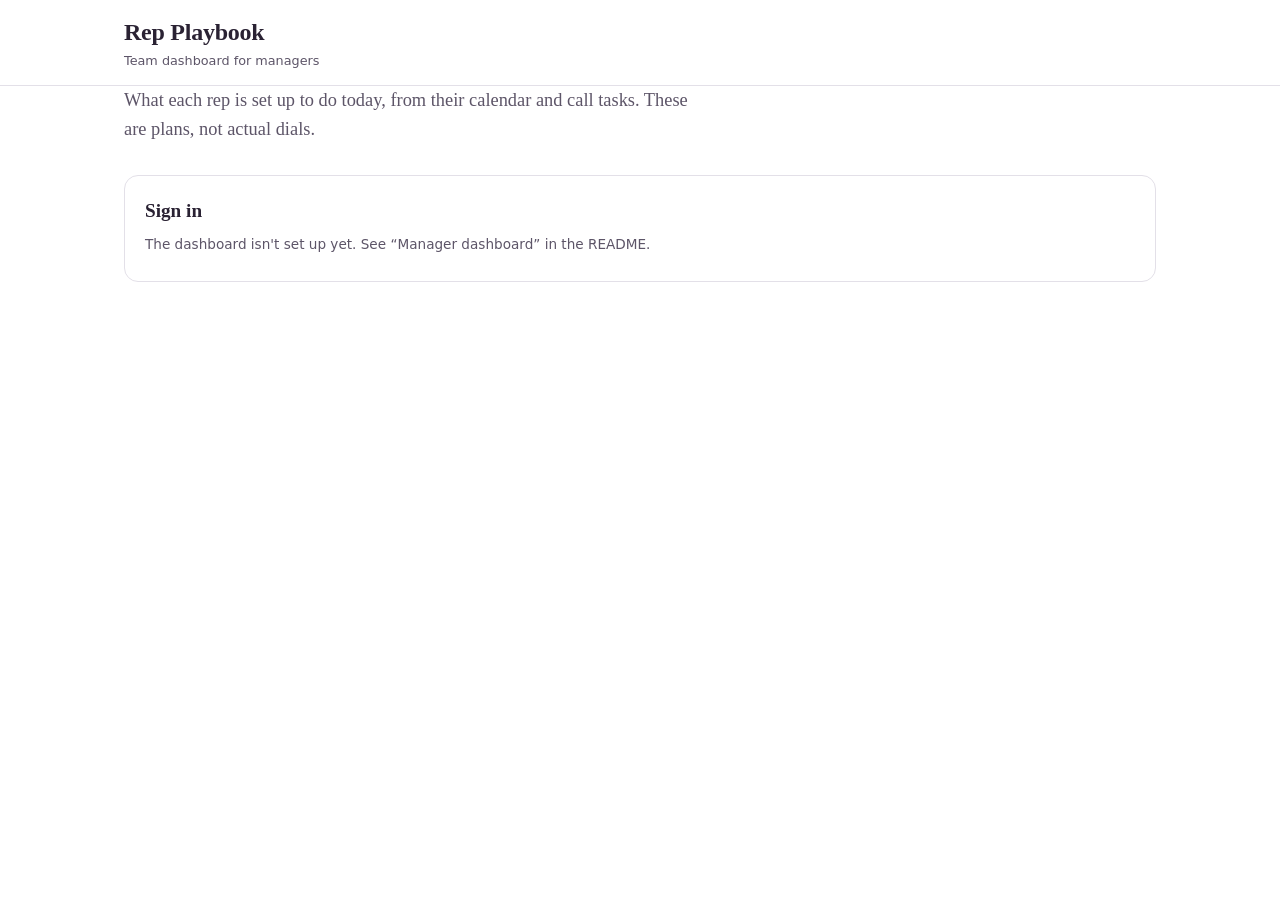
==== dashboard.html @ 90aad3d8 "Add files via upload" ====
<!doctype html>
<html lang="en">
<head>
<meta charset="utf-8">
<meta name="viewport" content="width=device-width, initial-scale=1">
<title>Rep Playbook: Team dashboard</title>
<link rel="stylesheet" href="styles.css">
</head>
<body>
<header class="site-head">
  <div class="wrap">
    <p class="brand">Rep Playbook <small>Team dashboard for managers</small></p>
  </div>
</header>
<main class="wrap">
  <p class="tab-intro">What each rep is set up to do today, from their calendar and call tasks. These are plans, not actual dials.</p>
  <div class="panel" id="d-auth"></div>
  <div id="d-main" hidden>
    <div class="day-toggle" id="d-dates" role="group" aria-label="Pick a date"></div>
    <div class="dash-summary" id="d-summary"></div>
    <section class="block">
      <h2 id="d-day-title">Today</h2>
      <div class="table-scroll"><table class="check-table" id="d-day"></table></div>
      <p class="hint" id="d-missing"></p>
    </section>
    <section class="block">
      <h2>Last 2 weeks</h2>
      <p class="lede">Averages over the days each rep used the page.</p>
      <div class="table-scroll"><table class="check-table" id="d-week"></table></div>
    </section>
  </div>
</main>
<script src="config.js"></script>
<script src="dashboard.js"></script>
</body>
</html>
---- styles.css ----
:root {
  --ink: #2a2233;
  --ink-soft: #5d5568;
  --paper: #ffffff;
  --surface: #f7f6fa;
  --line: #e3e0e8;
  --green: #1f6f5c;
  --green-bg: #dcefe8;
  --blue: #2f5da8;
  --blue-bg: #e1eaf8;
  --amber: #9a6512;
  --amber-bg: #fbefd9;
  --prime-bg: #f6d9a3;
  --lav-bg: #eeeaf4;
  --grey-bg: #ececef;
  --red: #b42318;
  --red-bg: #fde8e6;
  --warn-bg: #fff4d6;
  --radius-sm: 6px;
  --radius-lg: 14px;
  --serif: "Iowan Old Style", "Palatino Linotype", Palatino, "Book Antiqua", Georgia, serif;
  --sans: system-ui, -apple-system, "Segoe UI", Roboto, "Helvetica Neue", Arial, sans-serif;
}

* { box-sizing: border-box; }
html { scroll-behavior: smooth; }
@media (prefers-reduced-motion: reduce) { html { scroll-behavior: auto; } * { transition: none !important; animation: none !important; } }

body {
  margin: 0;
  font-family: var(--sans);
  font-size: 16px;
  line-height: 1.55;
  color: var(--ink);
  background: var(--paper);
}

a { color: var(--green); }
:focus-visible { outline: 3px solid var(--blue); outline-offset: 2px; }

.wrap { max-width: 1080px; margin: 0 auto; padding: 0 24px; }

/* ---------- Header ---------- */
.site-head { border-bottom: 1px solid var(--line); background: var(--paper); position: sticky; top: 0; z-index: 20; }
.site-head .wrap { display: flex; align-items: center; justify-content: space-between; gap: 16px; padding-top: 14px; padding-bottom: 14px; flex-wrap: wrap; }
.brand { font-family: var(--serif); font-size: 1.5rem; font-weight: 600; margin: 0; letter-spacing: -0.01em; }
.brand small { display: block; font-family: var(--sans); font-size: 0.8rem; font-weight: 400; color: var(--ink-soft); letter-spacing: 0; }
.tabs[hidden] { display: none; }
.tabs { display: flex; gap: 4px; background: var(--surface); border: 1px solid var(--line); border-radius: 999px; padding: 4px; }
.tabs a { text-decoration: none; color: var(--ink); padding: 8px 18px; border-radius: 999px; font-weight: 600; font-size: 0.95rem; }
.tabs a[aria-current="page"] { background: var(--ink); color: #fff; }

main { padding: 32px 0 80px; }
.tab-panel[hidden] { display: none; }
.tab-intro { font-family: var(--serif); font-size: 1.15rem; color: var(--ink-soft); max-width: 62ch; margin: 0 0 32px; }

section.block { margin: 0 0 56px; }
h2 { font-family: var(--serif); font-size: 1.75rem; line-height: 1.2; margin: 0 0 8px; font-weight: 600; letter-spacing: -0.01em; }
h3 { font-size: 1.05rem; margin: 24px 0 8px; }
.lede { color: var(--ink-soft); max-width: 70ch; margin: 0 0 20px; }
p { max-width: 75ch; }

/* ---------- Automatic box ---------- */
.auto-box { border: 2px solid var(--green); border-radius: var(--radius-lg); padding: 20px 24px; background: var(--green-bg); margin-bottom: 28px; }
.auto-box h2 { font-size: 1.35rem; }
.auto-box ol { margin: 8px 0 12px; padding-left: 1.3em; }
.auto-box li { margin: 6px 0; }
.auto-box p { margin: 0; font-weight: 600; }

/* ---------- Flowchart ---------- */
.flow { display: flex; flex-direction: column; align-items: stretch; gap: 0; }
.flow-step { position: relative; }
.flow-arrow { width: 2px; height: 22px; background: var(--ink-soft); margin: 0 auto; position: relative; }
.flow-arrow::after { content: ""; position: absolute; bottom: -1px; left: -5px; border: 6px solid transparent; border-top-color: var(--ink-soft); border-bottom: 0; }
.flow-node { width: 100%; text-align: left; font: inherit; color: inherit; background: var(--paper); border: 1px solid var(--line); border-radius: var(--radius-sm); padding: 12px 16px; cursor: pointer; display: flex; gap: 12px; align-items: flex-start; }
.flow-node:hover { border-color: var(--ink-soft); }
.flow-node .tag { flex: none; font-size: 0.75rem; font-weight: 700; padding: 2px 8px; border-radius: 999px; margin-top: 2px; }
.flow-node .title { font-weight: 600; }
.flow-node .chev { margin-left: auto; color: var(--ink-soft); flex: none; }
.flow-detail { border: 1px solid var(--line); border-top: 0; border-radius: 0 0 var(--radius-sm) var(--radius-sm); padding: 12px 16px 14px; background: var(--surface); }
.flow-detail p { margin: 6px 0; }
.flow-node[aria-expanded="true"] { border-radius: var(--radius-sm) var(--radius-sm) 0 0; }
.flow-outcomes { display: grid; grid-template-columns: repeat(auto-fill, minmax(300px, 1fr)); gap: 10px; }
.flow-outcomes .flow-step { min-width: 0; }
.flow-highlight .flow-node { border: 2px solid var(--blue); box-shadow: 0 0 0 4px var(--blue-bg); }
.auto-flag { display: inline-block; font-size: 0.75rem; font-weight: 700; color: var(--green); border: 1px solid var(--green); border-radius: 999px; padding: 0 8px; margin-left: 6px; vertical-align: 1px; }

.sys-Salesforce { background: #e2ecfb; color: #1d4c94; }
.sys-Salesloft { background: #e5f3ec; color: #1f6f5c; }
.sys-Nooks { background: #f3e6f7; color: #6b2e86; }
.sys-You { background: #fbefd9; color: #8a5a0f; }

.compare { display: grid; grid-template-columns: 1fr 1fr; gap: 16px; margin-top: 24px; }
.compare > div { border: 1px solid var(--line); border-radius: var(--radius-lg); padding: 18px 20px; }
.compare h3 { margin-top: 0; font-family: var(--serif); font-size: 1.2rem; }
.compare .dnq { border-color: var(--red); }

/* ---------- Tables ---------- */
.table-scroll { overflow-x: auto; border: 1px solid var(--line); border-radius: var(--radius-sm); }
table { border-collapse: collapse; width: 100%; font-size: 0.93rem; }
th, td { text-align: left; padding: 10px 12px; border-bottom: 1px solid var(--line); vertical-align: top; }
th { background: var(--surface); font-weight: 600; }
tr:last-child td { border-bottom: 0; }
.pill { display: inline-block; font-size: 0.75rem; font-weight: 700; border-radius: 999px; padding: 1px 8px; white-space: nowrap; }
.pill-Connect { background: var(--green-bg); color: var(--green); }
.pill-NoAnswer { background: var(--grey-bg); color: var(--ink-soft); }
.pill-Meeting { background: var(--prime-bg); color: #6d4708; }
.pill-Excluded { background: var(--lav-bg); color: var(--ink-soft); }
.sent-name { font-weight: 600; }
.note { border-left: 4px solid var(--amber); background: var(--amber-bg); padding: 10px 14px; border-radius: 0 var(--radius-sm) var(--radius-sm) 0; margin: 14px 0; max-width: 75ch; }
details.collapsible { margin-top: 14px; }
details.collapsible summary { cursor: pointer; font-weight: 600; padding: 6px 0; }

/* ---------- Callback timeline ---------- */
.timeline { display: grid; grid-template-columns: repeat(5, 1fr); gap: 10px; margin: 18px 0; }
.timeline > div { border-top: 4px solid var(--green); padding-top: 8px; }
.timeline strong { display: block; font-family: var(--serif); font-size: 1.3rem; }
.timeline span { font-size: 0.9rem; color: var(--ink-soft); }
ul.rules li { margin: 6px 0; }

/* ---------- Stats ---------- */
.stats { display: grid; grid-template-columns: repeat(auto-fit, minmax(220px, 1fr)); gap: 18px; margin: 18px 0; }
.stat { border-top: 1px solid var(--ink); padding-top: 10px; }
.stat .big { font-family: var(--serif); font-size: 2.6rem; line-height: 1; font-weight: 600; }
.stat p { margin: 8px 0 0; color: var(--ink-soft); }


/* ---------- Wizard ---------- */
.wizard { border: 2px solid var(--ink); border-radius: var(--radius-lg); padding: 24px; background: var(--paper); }
.wiz-trail { display: flex; flex-wrap: wrap; gap: 6px; margin: 0 0 16px; padding: 0; list-style: none; font-size: 0.85rem; }
.wiz-trail li { background: var(--surface); border: 1px solid var(--line); border-radius: 999px; padding: 2px 10px; color: var(--ink-soft); }
.wiz-q { font-family: var(--serif); font-size: 1.45rem; margin: 0 0 16px; line-height: 1.25; }
.wiz-help { margin: -8px 0 16px; color: var(--ink-soft); }
.wiz-options { display: grid; grid-template-columns: repeat(auto-fill, minmax(240px, 1fr)); gap: 10px; }
.wiz-options button { font: inherit; text-align: left; padding: 14px 16px; border: 1px solid var(--line); border-radius: var(--radius-sm); background: var(--surface); color: var(--ink); cursor: pointer; font-weight: 600; min-height: 56px; }
.wiz-options button:hover { border-color: var(--ink); background: var(--paper); }
.wiz-nav { display: flex; gap: 10px; margin-top: 18px; flex-wrap: wrap; }
.btn { font: inherit; font-weight: 600; padding: 9px 16px; border-radius: var(--radius-sm); border: 1px solid var(--ink); background: var(--paper); color: var(--ink); cursor: pointer; }
.btn-primary { background: var(--ink); color: #fff; }
.btn:disabled { opacity: 0.4; cursor: not-allowed; }
.result-title { font-family: var(--serif); font-size: 1.45rem; margin: 0 0 14px; }
.log-it { background: var(--surface); border: 1px solid var(--line); border-radius: var(--radius-sm); padding: 12px 16px; margin-bottom: 14px; }
.log-it .label { font-size: 0.85rem; color: var(--ink-soft); display: block; }
.log-it .value { font-weight: 700; font-size: 1.1rem; }
.auto-line { background: var(--green-bg); border-radius: var(--radius-sm); padding: 10px 14px; margin-bottom: 14px; }
ol.checklist { padding-left: 1.4em; margin: 0; }
ol.checklist li { margin: 10px 0; }
ol.checklist .tag { font-size: 0.75rem; font-weight: 700; padding: 1px 8px; border-radius: 999px; margin-right: 6px; }
.plan-table { margin-top: 14px; }
.plan-table td.now { font-weight: 700; }

/* ---------- My day ---------- */
.day-toggle { display: flex; gap: 6px; flex-wrap: wrap; margin-bottom: 24px; }
.day-toggle button { font: inherit; font-weight: 600; padding: 8px 16px; border: 1px solid var(--line); border-radius: 999px; background: var(--paper); cursor: pointer; color: var(--ink); position: relative; }
.day-toggle button[aria-pressed="true"] { background: var(--ink); color: #fff; border-color: var(--ink); }
.day-toggle .badge { display: inline-block; margin-left: 6px; font-size: 0.75rem; background: var(--amber-bg); color: var(--amber); border-radius: 999px; padding: 0 7px; }
.day-toggle button[aria-pressed="true"] .badge { background: #fff; }

.day-grid { display: grid; grid-template-columns: minmax(300px, 380px) 1fr; gap: 32px; align-items: start; }
.panel { border: 1px solid var(--line); border-radius: var(--radius-lg); padding: 20px; margin-bottom: 20px; }
.panel h3 { margin-top: 0; font-family: var(--serif); font-size: 1.2rem; }
label { font-weight: 600; display: block; margin: 12px 0 4px; font-size: 0.93rem; }
.hint { font-size: 0.85rem; color: var(--ink-soft); margin: 2px 0 6px; }
input[type="number"], input[type="time"], input[type="text"], select, .row { display: grid; grid-template-columns: 1fr 1fr; gap: 10px; }
.items { list-style: none; padding: 0; margin: 12px 0 0; }
.items li { display: grid; grid-template-columns: 1fr auto auto; gap: 8px; align-items: center; padding: 8px 0; border-bottom: 1px solid var(--line); font-size: 0.93rem; }
.items li.ignored > span:first-child { color: var(--ink-soft); }
.items li.ignored strong { text-decoration: line-through; }
.items select { width: auto; padding: 4px 6px; font-size: 0.85rem; }
.icon-btn { font: inherit; background: none; border: 1px solid var(--line); border-radius: var(--radius-sm); cursor: pointer; padding: 2px 9px; color: var(--ink-soft); }
.errors { list-style: none; padding: 0; margin: 8px 0 0; }
.errors li { background: var(--red-bg); color: var(--red); border-radius: var(--radius-sm); padding: 8px 10px; margin: 6px 0; font-size: 0.9rem; }

.tasks { border: 2px solid var(--ink); }
.task-inputs { display: grid; grid-template-columns: repeat(3, minmax(0, 1fr)); gap: 12px; }
.task-inputs .auto { font-family: var(--serif); font-size: 1.6rem; font-weight: 600; margin-top: 2px; }
.check-table td.num, .check-table th.num { text-align: right; }
.check-table .bad { color: var(--red); font-weight: 600; }
.check-table .ok { color: var(--green); font-weight: 600; }
.verdict { border-radius: var(--radius-sm); padding: 12px 16px; margin: 14px 0 6px; font-weight: 600; }
.verdict.short { background: var(--red-bg); color: var(--red); }
.verdict.idle { background: var(--warn-bg); }
.verdict.good { background: var(--green-bg); color: var(--green); }
.goal-gaps { margin: 8px 0 0; padding-left: 1.2em; font-weight: 400; }
.goal-gaps li { margin: 3px 0; }
.util { margin: 10px 0 0; }
.task-summary .big.bad-num { color: var(--red); }
.task-summary { display: flex; flex-wrap: wrap; gap: 24px; align-items: baseline; margin-top: 14px; }
.task-summary .big { font-family: var(--serif); font-size: 2.4rem; font-weight: 600; line-height: 1; }
.add-list { margin: 6px 0 0; padding-left: 1.2em; }
.add-list li { margin: 4px 0; }
.add-list .cal-add { float: none; margin-left: 6px; }
@media (max-width: 700px) { .task-inputs { grid-template-columns: 1fr; } }
.changes { background: var(--surface); border-radius: var(--radius-sm); padding: 14px 18px; margin-bottom: 18px; }
.changes h3 { margin: 0 0 6px; font-size: 1rem; }
.changes ul { margin: 0; padding-left: 1.2em; }
.changes li { margin: 4px 0; }
.changes li.tip { font-weight: 600; }
.changes li.tip::marker { color: var(--blue); }

.cal-status { margin: 0 0 10px; }
.cal-status.err { color: var(--red); }
.cal-actions { display: flex; gap: 8px; flex-wrap: wrap; }
.src-tag { font-size: 0.72rem; font-weight: 700; background: var(--blue-bg); color: var(--blue); border-radius: 999px; padding: 0 7px; margin-left: 6px; }
.demo-tag { background: var(--prime-bg); color: #6d4708; }
.allday { font-size: 0.9rem; background: var(--warn-bg); border-radius: var(--radius-sm); padding: 8px 12px; margin-bottom: 12px; }

/* Calendar: the reservation book */
.legend { display: flex; flex-wrap: wrap; gap: 6px 14px; font-size: 0.82rem; margin: 0 0 12px; }
.legend span { display: inline-flex; align-items: center; gap: 6px; }
.legend i { width: 14px; height: 14px; border-radius: 3px; display: inline-block; border: 1px solid rgba(0,0,0,0.12); }
.calendar { position: relative; max-width: 760px; border: 1px solid var(--line); border-radius: var(--radius-lg); background:
  repeating-linear-gradient(to bottom, transparent 0, transparent calc(var(--slot) - 1px), var(--line) calc(var(--slot) - 1px), var(--line) var(--slot));
  --slot: 30px; margin-left: 64px; }
.cal-hours { position: absolute; left: -64px; top: 0; width: 56px; }
.cal-hours div { position: absolute; right: 0; font-size: 0.78rem; color: var(--ink-soft); transform: translateY(-50%); white-space: nowrap; }
.cal-block { position: absolute; left: 6px; right: 6px; border-radius: var(--radius-sm); padding: 4px 10px; overflow: hidden; border-left: 5px solid; font-size: 0.86rem; line-height: 1.3; }
.cal-block.clickable { cursor: pointer; }
.cal-block.clickable:hover, .cal-block.clickable:focus-visible { box-shadow: 0 0 0 2px var(--ink); }
.calendar .cal-block, .calendar .cal-ignored { right: 64px; }
.calendar.has-lane .cal-block, .calendar.has-lane .cal-ignored { right: 252px; }
.rga-tag { position: absolute; right: 4px; width: 54px; border-radius: var(--radius-sm); font-size: 0.68rem; font-weight: 700; display: flex; align-items: center; justify-content: center; text-align: center; line-height: 1.1; overflow: hidden; }
.rga-tag.is-rga, .rga-swatch.is-rga { background: var(--green); color: #fff; }
.rga-tag.non-rga, .rga-swatch.non-rga { background: var(--grey-bg); color: var(--ink-soft); }
.rga-bar p { margin: 0 0 6px; }
.rga-meter { height: 10px; background: var(--grey-bg); border-radius: 999px; overflow: hidden; margin-bottom: 14px; max-width: 760px; }
.rga-fill { height: 100%; background: var(--green); }
.cal-info { width: min(420px, calc(100% - 48px)); }
.info-h { margin: 8px 6px 2px; font-weight: 700; font-size: 0.82rem; text-transform: uppercase; letter-spacing: 0.04em; color: var(--ink-soft); }
.info-list { margin: 0 0 4px; padding-left: 1.6em; font-size: 0.9rem; }
.info-list li { margin: 3px 0; }
.info-foot { display: flex; gap: 10px; align-items: center; justify-content: flex-end; margin-top: 8px; }
.info-foot .cal-add { float: none; }
.cb-pill { position: absolute; right: 64px; width: 182px; height: 22px; z-index: 3; font: inherit; font-size: 0.75rem; text-align: left; background: var(--green-bg); color: var(--ink); border: 1px solid var(--green); border-radius: 999px; padding: 0 8px; cursor: pointer; white-space: nowrap; overflow: hidden; text-overflow: ellipsis; }
.cb-pill:hover, .cb-pill:focus-visible { box-shadow: 0 0 0 2px var(--ink); }
.legend .t-cbpill { background: var(--green-bg); border: 1px solid var(--green); border-radius: 999px; }
@media (max-width: 700px) { .calendar .cal-block, .calendar .cal-ignored { right: 50px; } .rga-tag { width: 42px; font-size: 0.6rem; } .calendar.has-lane .cal-block, .calendar.has-lane .cal-ignored { right: 162px; } .cb-pill { right: 50px; width: 106px; } }
.cal-ignored { position: absolute; left: 6px; right: 6px; border: 2px dashed #8a8794; border-radius: var(--radius-sm); pointer-events: none; z-index: 2; }
.ign-undo { pointer-events: auto; position: absolute; right: 6px; bottom: 3px; font: inherit; font-size: 0.75rem; background: var(--paper); border: 1px solid #8a8794; border-radius: 999px; padding: 0 8px; color: var(--ink-soft); cursor: pointer; max-width: 70%; white-space: nowrap; overflow: hidden; text-overflow: ellipsis; }
.cal-menu { position: absolute; left: 24px; z-index: 5; background: var(--paper); border: 1px solid var(--ink); border-radius: var(--radius-sm); box-shadow: 0 6px 20px rgba(42,34,51,.18); padding: 8px; width: min(320px, calc(100% - 48px)); }
.cal-menu-title { margin: 2px 6px 6px; font-weight: 700; font-size: 0.9rem; }
.cal-menu button { display: block; width: 100%; text-align: left; font: inherit; background: none; border: 0; border-radius: var(--radius-sm); padding: 7px 10px; cursor: pointer; color: var(--ink); }
.cal-menu button span { display: block; font-size: 0.82rem; color: var(--ink-soft); }
.cal-menu button:hover, .cal-menu button:focus-visible { background: var(--surface); }
.cal-menu button.on { background: var(--blue-bg); }
.cal-block .b-title { font-weight: 700; }
.cal-block .b-time { color: var(--ink-soft); font-weight: 400; margin-left: 4px; }
.cal-block .b-who { margin-top: 1px; }
.cal-block .b-why { color: var(--ink-soft); margin-top: 2px; }
.cal-add { float: right; font-size: 0.78rem; font-weight: 600; margin-left: 8px; color: var(--blue); text-decoration: none; white-space: nowrap; }
.cal-add:hover { text-decoration: underline; }
.cal-add.on { color: var(--green); }
.changes .cal-add { float: none; font-size: 0.85rem; }
.t-prep { background: var(--lav-bg); border-color: #8c7fa3; }
.t-practice { background: #f3e6f7; border-color: #6b2e86; }
.t-leads { background: #e6eef0; border-color: #5f7a85; }
.t-callbacks { background: var(--green-bg); border-color: var(--green); }
.t-sweep { background: #c6e5da; border-color: var(--green); }
.t-mobile { background: var(--blue-bg); border-color: var(--blue); }
.t-restaurant { background: var(--amber-bg); border-color: #c98314; }
.t-prime { background: var(--prime-bg); border-color: #b06f05; }
.t-break { background: var(--grey-bg); border-color: #a3a3ad; }
.t-lunch { background: var(--grey-bg); border-color: #a3a3ad; }
.t-wrap { background: var(--lav-bg); border-color: #8c7fa3; }
.t-fixed { background: repeating-linear-gradient(135deg, #e7e7ea 0, #e7e7ea 6px, #dedee2 6px, #dedee2 12px); border-color: #6b6b75; }
.t-fixed .b-title svg { vertical-align: -2px; margin-right: 4px; }

.results { border: 2px solid var(--ink); border-radius: var(--radius-lg); padding: 20px; margin-top: 24px; }
.results .big { font-family: var(--serif); font-size: 3.2rem; line-height: 1; font-weight: 600; }
.results .sentence { margin: 6px 0 14px; color: var(--ink-soft); }
.warn { background: var(--warn-bg); border: 1px solid #e8c25a; border-radius: var(--radius-sm); padding: 10px 14px; margin: 12px 0; }
.nudge { margin-top: 14px; font-weight: 600; color: var(--green); }


.footer-note { color: var(--ink-soft); font-size: 0.85rem; border-top: 1px solid var(--line); padding-top: 16px; margin-top: 40px; }

@media (max-width: 860px) {
  .day-grid { grid-template-columns: 1fr; }
}
@media (max-width: 700px) {
  .wrap { padding: 0 16px; }
  .compare { grid-template-columns: 1fr; }
  .timeline { grid-template-columns: repeat(2, 1fr); }
  .site-head .wrap { flex-direction: column; align-items: flex-start; }
  h2 { font-size: 1.45rem; }
  .calendar { margin-left: 52px; }
  .cal-hours { left: -52px; width: 46px; }
  .cal-block .b-why { display: none; }
}
@media print {
  .site-head, .day-toggle, .day-grid > div:first-child { display: none; }
}
.dash-summary { display: grid; grid-template-columns: repeat(auto-fit, minmax(200px, 1fr)); gap: 18px; margin: 0 0 28px; }
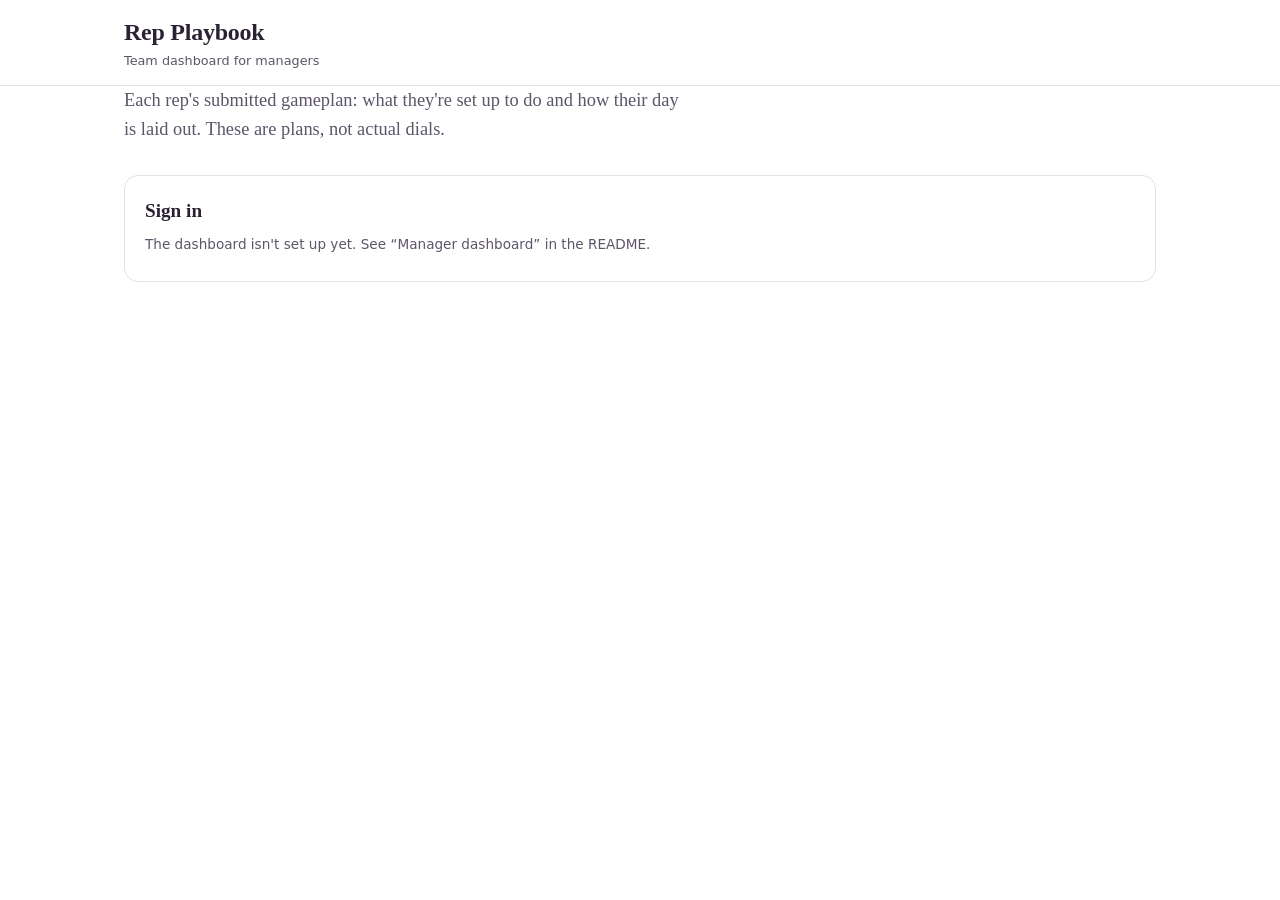
==== commit 037a7f48: "Add files via upload" ====
--- a/dashboard.html
+++ b/dashboard.html
@@ -13,7 +13,7 @@
   </div>
 </header>
 <main class="wrap">
-  <p class="tab-intro">What each rep is set up to do today, from their calendar and call tasks. These are plans, not actual dials.</p>
+  <p class="tab-intro">Each rep's submitted gameplan: what they're set up to do and how their day is laid out. These are plans, not actual dials.</p>
   <div class="panel" id="d-auth"></div>
   <div id="d-main" hidden>
     <div class="day-toggle" id="d-dates" role="group" aria-label="Pick a date"></div>
@@ -24,8 +24,13 @@
       <p class="hint" id="d-missing"></p>
     </section>
     <section class="block">
+      <h2>Gameplans</h2>
+      <p class="lede">Each rep's day as they submitted it, 9:00 AM to 6:00 PM ET. &#10003; = already on their Google Calendar. Green dots = callbacks. Hover a block for its time.</p>
+      <div class="gp-scroll"><div class="gp" id="d-plans"></div></div>
+    </section>
+    <section class="block">
       <h2>Last 2 weeks</h2>
-      <p class="lede">Averages over the days each rep used the page.</p>
+      <p class="lede">Averages over the days each rep submitted a gameplan.</p>
       <div class="table-scroll"><table class="check-table" id="d-week"></table></div>
     </section>
   </div>
--- a/styles.css
+++ b/styles.css
@@ -249,6 +249,8 @@
 .cal-block .b-why { color: var(--ink-soft); margin-top: 2px; }
 .cal-add { float: right; font-size: 0.78rem; font-weight: 600; margin-left: 8px; color: var(--blue); text-decoration: none; white-space: nowrap; }
 .cal-add:hover { text-decoration: underline; }
+button.cal-add { background: none; border: 0; padding: 0; font-family: inherit; cursor: pointer; }
+button.cal-add:disabled { color: var(--ink-soft); cursor: default; text-decoration: none; }
 .cal-add.on { color: var(--green); }
 .changes .cal-add { float: none; font-size: 0.85rem; }
 .t-prep { background: var(--lav-bg); border-color: #8c7fa3; }
@@ -291,3 +293,131 @@
   .site-head, .day-toggle, .day-grid > div:first-child { display: none; }
 }
 .dash-summary { display: grid; grid-template-columns: repeat(auto-fit, minmax(200px, 1fr)); gap: 18px; margin: 0 0 28px; }
+
+/* ===================== My day (redesign) ===================== */
+.connect-card { max-width: 560px; margin: 8vh auto 0; text-align: center; padding: 40px 32px; border: 1px solid var(--line); border-radius: var(--radius-lg); }
+.connect-card h1 { font-family: var(--serif); font-weight: 600; font-size: 2.1rem; margin: 0 0 12px; letter-spacing: -0.01em; }
+.connect-card p { color: var(--ink-soft); margin: 0 auto 24px; max-width: 46ch; }
+.connect-card .cal-status { margin-bottom: 14px; }
+.btn-big { font-size: 1.05rem; padding: 12px 22px; }
+.link-btn { font: inherit; background: none; border: 0; padding: 0; color: var(--blue); cursor: pointer; text-decoration: underline; text-underline-offset: 2px; }
+.link-btn:hover { color: var(--ink); }
+
+.planner-bar { display: flex; justify-content: space-between; align-items: center; gap: 16px; flex-wrap: wrap; margin-bottom: 20px; }
+.day-switch { display: inline-flex; background: var(--surface); border: 1px solid var(--line); border-radius: 12px; padding: 4px; gap: 4px; }
+.day-switch button { font: inherit; border: 0; background: none; border-radius: 9px; padding: 8px 18px; cursor: pointer; color: var(--ink); text-align: left; line-height: 1.2; }
+.day-switch button strong { display: block; font-size: 0.98rem; }
+.day-switch button span { font-size: 0.8rem; color: var(--ink-soft); }
+.day-switch button[aria-pressed="true"] { background: var(--paper); box-shadow: 0 1px 3px rgba(42,34,51,.15); }
+.cal-mini { display: flex; gap: 14px; align-items: center; font-size: 0.88rem; }
+
+.card { border: 1px solid var(--line); border-radius: var(--radius-lg); padding: 24px 28px; margin-bottom: 24px; background: var(--paper); }
+.eyebrow { margin: 0; font-size: 0.78rem; font-weight: 700; letter-spacing: 0.06em; text-transform: uppercase; color: var(--ink-soft); }
+
+.goal-head { display: flex; justify-content: space-between; align-items: flex-start; gap: 16px; }
+.goal-big { font-family: var(--serif); font-size: 3rem; font-weight: 600; line-height: 1; margin: 6px 0 4px; letter-spacing: -0.02em; }
+.goal-sub { margin: 0; color: var(--ink-soft); font-size: 0.9rem; }
+.status-pill { font-size: 0.85rem; font-weight: 700; padding: 6px 12px; border-radius: 999px; white-space: nowrap; }
+.status-pill.good { background: var(--green-bg); color: var(--green); }
+.status-pill.bad { background: var(--red-bg); color: var(--red); }
+
+.goal-body { display: grid; grid-template-columns: minmax(0, 1fr) minmax(0, 1fr); gap: 28px; margin-top: 22px; align-items: start; }
+.goal-inputs { display: grid; grid-template-columns: repeat(3, minmax(0, 1fr)); gap: 12px; }
+.goal-inputs label, .label-like { display: block; font-weight: 600; font-size: 0.85rem; margin: 0 0 6px; }
+.goal-inputs input { font-size: 1.4rem; font-family: var(--serif); font-weight: 600; padding: 6px 10px; }
+.goal-inputs .auto { font-family: var(--serif); font-size: 1.4rem; font-weight: 600; padding: 7px 0 2px; }
+.goal-inputs .hint { font-size: 0.78rem; }
+.meters { display: grid; gap: 16px; }
+.meter-top { display: flex; justify-content: space-between; gap: 10px; font-size: 0.9rem; margin-bottom: 6px; }
+.meter-track { height: 10px; background: var(--grey-bg); border-radius: 999px; overflow: hidden; }
+.meter-fill { height: 100%; background: var(--red); border-radius: 999px; transition: width .3s; }
+.meter.done .meter-fill { background: var(--green); }
+
+.next { margin-top: 24px; padding-top: 20px; border-top: 1px solid var(--line); }
+.next-steps { margin: 8px 0 0; padding-left: 1.3em; }
+.next-steps > li { margin: 8px 0; }
+.next-steps .add-list { margin: 6px 0 0; padding-left: 1.1em; list-style: disc; }
+.next-steps .add-list li { margin: 3px 0; font-size: 0.92rem; color: var(--ink-soft); }
+.payoff { margin: 10px 0 0; color: var(--green); font-weight: 600; }
+.payoff:empty { display: none; }
+
+.goal-stats { display: grid; grid-template-columns: repeat(3, minmax(0, 1fr)); gap: 16px; margin-top: 22px; padding-top: 20px; border-top: 1px solid var(--line); }
+.stat-num { font-family: var(--serif); font-size: 1.9rem; font-weight: 600; line-height: 1.1; }
+.stat-label { font-size: 0.85rem; color: var(--ink-soft); }
+.details { margin-top: 18px; }
+.details summary { cursor: pointer; font-weight: 600; color: var(--ink-soft); font-size: 0.92rem; }
+.details .table-scroll { margin: 12px 0 8px; }
+
+.plan-head { display: flex; justify-content: space-between; align-items: flex-start; gap: 24px; flex-wrap: wrap; margin-bottom: 10px; }
+.plan-head h2 { margin: 0; }
+.rga { min-width: 260px; max-width: 360px; flex: 1; }
+.rga-row { display: flex; align-items: baseline; gap: 10px; }
+.rga-num { font-family: var(--serif); font-size: 1.6rem; font-weight: 600; color: var(--green); }
+.rga-text { font-size: 0.88rem; }
+.rga-text span { color: var(--ink-soft); }
+.rga .rga-meter { height: 8px; margin: 6px 0 6px; }
+.rga-def { margin: 0; font-size: 0.8rem; color: var(--ink-soft); line-height: 1.4; }
+.legend-line { display: flex; align-items: center; gap: 8px; font-size: 0.88rem; margin: 6px 0 14px; color: var(--ink-soft); }
+.legend-line i { display: inline-block; width: 28px; height: 14px; border-radius: 999px; background: var(--green-bg); border: 1px solid var(--green); }
+.plan-notes { margin: 0 0 14px; padding: 10px 14px 10px 32px; background: var(--warn-bg); border-radius: var(--radius-sm); font-size: 0.9rem; }
+
+.cal-list { list-style: none; margin: 0; padding: 0; }
+.t-demo { background: #fff; border-color: var(--green); box-shadow: inset 0 0 0 1px var(--green); }
+.t-admin { background: var(--lav-bg); border-color: #8c7fa3; }
+.chip { display: inline-block; font-size: 0.7rem; font-weight: 700; border-radius: 999px; padding: 0 7px; margin-right: 6px; vertical-align: 1px; }
+.chip.warn { background: var(--amber-bg); color: var(--amber); border: 1px solid #e3b25c; }
+.cal-block .b-title > span:first-of-type { font-weight: 700; }
+.cal-block .b-who { color: var(--ink-soft); font-size: 0.82rem; }
+.cal-menu-sub { margin: 0 6px 6px; font-size: 0.82rem; color: var(--ink-soft); }
+.cal-menu-who { margin: 0 6px 8px; font-size: 0.86rem; }
+.cal-menu-note { margin: 0 6px 8px; font-size: 0.86rem; background: var(--amber-bg); border-radius: var(--radius-sm); padding: 6px 8px; }
+.cal-menu-note .cal-add { float: none; margin: 0; }
+
+.planner-foot { display: flex; justify-content: space-between; align-items: center; gap: 16px; flex-wrap: wrap; }
+
+@media (max-width: 860px) {
+  .goal-body { grid-template-columns: 1fr; }
+}
+@media (max-width: 700px) {
+  .card { padding: 18px; }
+  .goal-big { font-size: 2.4rem; }
+  .goal-inputs { grid-template-columns: 1fr 1fr 1fr; }
+  .goal-stats { grid-template-columns: 1fr 1fr 1fr; }
+  .stat-num { font-size: 1.4rem; }
+  .connect-card { padding: 28px 18px; }
+}
+
+.rga-line { margin: 6px 0 8px; }
+.rga-top { display: flex; align-items: baseline; gap: 8px; font-size: 0.86rem; }
+.rga-top span:first-child { flex: 1; color: var(--ink-soft); }
+.rga-top strong { font-family: var(--serif); font-size: 1.15rem; }
+.rga-mins { color: var(--ink-soft); font-size: 0.8rem; min-width: 5.5em; text-align: right; }
+.rga-line .rga-meter { height: 8px; margin: 4px 0 0; max-width: none; }
+.rga-line.now .rga-fill { background: var(--green); }
+.rga-line.opt .rga-fill { background: repeating-linear-gradient(135deg, #8fc4b3 0, #8fc4b3 6px, #b9dccf 6px, #b9dccf 12px); }
+.rga-line.now .rga-top strong { color: var(--green); }
+.t-skipped { background: var(--paper); border: 2px dashed #a3a3ad; color: var(--ink-soft); }
+
+/* ---------- Submit Gameplan ---------- */
+.submit-box { display: flex; align-items: center; gap: 16px; flex-wrap: wrap; border-top: 1px solid var(--line); margin-top: 20px; padding-top: 16px; }
+.submit-box .submit-status { margin: 0; max-width: 60ch; }
+.submit-status.ok { color: var(--green); font-weight: 600; }
+.submit-status.warn { color: var(--amber); font-weight: 600; }
+
+/* ---------- Dashboard: everyone's gameplan ---------- */
+.gp-scroll { overflow-x: auto; border: 1px solid var(--line); border-radius: var(--radius-sm); }
+.gp { display: flex; min-width: min-content; }
+.gp-hours { flex: 0 0 46px; position: relative; border-right: 1px solid var(--line); background: var(--surface); }
+.gp-hours .gp-body div { position: absolute; right: 6px; font-size: 0.72rem; color: var(--ink-soft); transform: translateY(-50%); }
+.gp-col { flex: 1 0 150px; border-right: 1px solid var(--line); }
+.gp-col:last-child { border-right: 0; }
+.gp-head { height: 52px; padding: 6px 8px; border-bottom: 1px solid var(--line); background: var(--surface); font-size: 0.8rem; line-height: 1.3; overflow: hidden; }
+.gp-head strong { display: block; font-size: 0.9rem; white-space: nowrap; overflow: hidden; text-overflow: ellipsis; }
+.gp-head .ok { color: var(--green); font-weight: 600; }
+.gp-head .bad { color: var(--red); font-weight: 600; }
+.gp-hours .gp-head { padding: 0; }
+.gp-body { position: relative; background: repeating-linear-gradient(to bottom, transparent 0, transparent 79px, var(--line) 79px, var(--line) 80px); }
+.gp-b { position: absolute; left: 4px; right: 12px; border-left: 4px solid; border-radius: 4px; padding: 1px 5px; font-size: 0.72rem; line-height: 1.25; overflow: hidden; }
+.gp-b span { color: var(--ink-soft); margin-left: 3px; }
+.gp-cb { position: absolute; right: 3px; width: 6px; height: 6px; border-radius: 50%; background: var(--green); }
+.gp-b.t-skipped { border-width: 1px; border-left-width: 4px; }
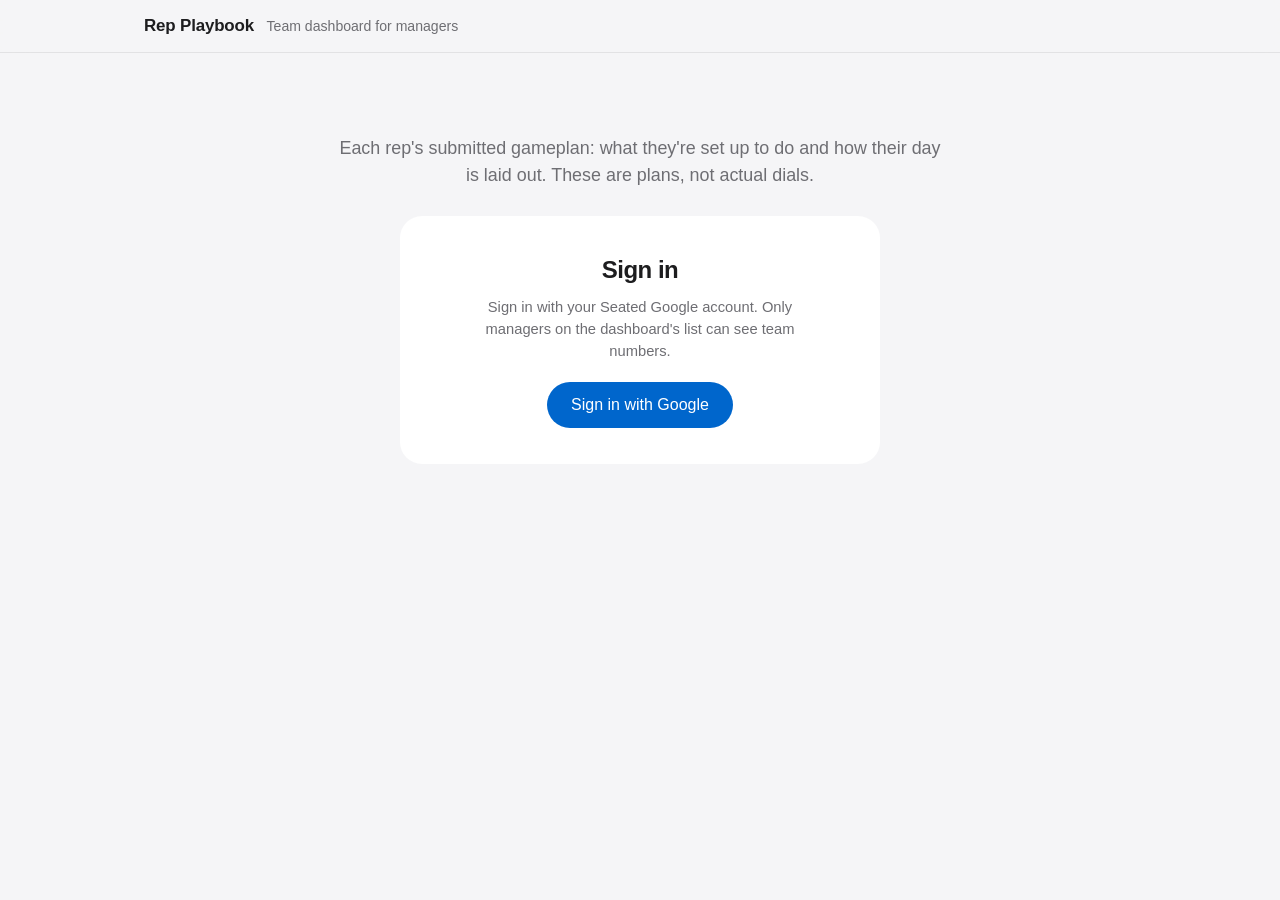
==== commit 625bb76c: "Add files via upload" ====
--- a/dashboard.html
+++ b/dashboard.html
@@ -25,7 +25,7 @@
     </section>
     <section class="block">
       <h2>Gameplans</h2>
-      <p class="lede">Each rep's day as they submitted it, 9:00 AM to 6:00 PM ET. &#10003; = already on their Google Calendar. Green dots = callbacks. Hover a block for its time.</p>
+      <p class="lede">Each rep's day as they submitted it, in ET (East coast 9:00 AM to 6:00 PM, West coast 11:00 AM to 8:00 PM). &#10003; = already on their Google Calendar. Green dots = callbacks. Hover a block for its time.</p>
       <div class="gp-scroll"><div class="gp" id="d-plans"></div></div>
     </section>
     <section class="block">
--- a/styles.css
+++ b/styles.css
@@ -1,423 +1,523 @@
+/* Rep Playbook styles. Colors and type live in :root; everything else uses them. */
 :root {
-  --ink: #2a2233;
-  --ink-soft: #5d5568;
-  --paper: #ffffff;
-  --surface: #f7f6fa;
-  --line: #e3e0e8;
-  --green: #1f6f5c;
-  --green-bg: #dcefe8;
-  --blue: #2f5da8;
-  --blue-bg: #e1eaf8;
-  --amber: #9a6512;
-  --amber-bg: #fbefd9;
-  --prime-bg: #f6d9a3;
-  --lav-bg: #eeeaf4;
-  --grey-bg: #ececef;
-  --red: #b42318;
-  --red-bg: #fde8e6;
-  --warn-bg: #fff4d6;
-  --radius-sm: 6px;
-  --radius-lg: 14px;
-  --serif: "Iowan Old Style", "Palatino Linotype", Palatino, "Book Antiqua", Georgia, serif;
-  --sans: system-ui, -apple-system, "Segoe UI", Roboto, "Helvetica Neue", Arial, sans-serif;
+  --bg: #f5f5f7;            /* page */
+  --paper: #ffffff;         /* cards */
+  --fill: #f2f2f7;          /* tracks, segmented controls, table heads */
+  --ink: #1d1d1f;
+  --ink-soft: #6e6e73;
+  --line: #e3e3e8;
+  --hair: rgba(0, 0, 0, 0.08);
+  --blue: #0066cc;          /* actions and links */
+  --blue-bg: #e8f1fc;
+  --green: #1d8348;
+  --green-bg: #e4f4ea;
+  --amber: #9a5b00;
+  --amber-bg: #fff3df;
+  --prime-bg: #fde3bd;
+  --lav-bg: #efedf5;
+  --grey-bg: #ececf0;
+  --red: #c4281c;
+  --red-bg: #fdecea;
+  --warn-bg: #fff6e0;
+  --ink-faint: #a1a1a6;
+  --fill-2: #e8e8ed;
+  --bar: rgba(245, 245, 247, 0.8);
+  --popover: rgba(255, 255, 255, 0.96);
+  --blue-btn: #0066cc;
+  --blue-hover: #0077ed;
+  --green-soft: #9fd3b3;
+  --warn-ink: #5c3d00;
+  --amber-line: #f0c27a;
+  --grid-minor: #f3f3f6;
+  --now: #ff3b30;
+  /* calendar blocks: b- = fill, e- = left edge */
+  --b-mobile: #e3efff;
+  --b-restaurant: #fff2de;  --e-restaurant: #f0a024;
+  --e-prime: #db7d00;
+  --b-sweep: #d6efdf;
+  --b-rebooks: #fdecf1;     --e-rebooks: #e0567f;
+  --b-practice: #f3e9f8;    --e-practice: #9b51c0;
+  --b-leads: #e8f0f2;       --e-leads: #6b8a96;
+  --e-admin: #9a90b3;
+  --e-grey: #b4b4bb;
+  --stripe-a: #f0f0f3;      --stripe-b: #e9e9ee;  --e-fixed: #7c7c85;
+  --ring-cold: #0a7cff;
+  --ring-cb: #2eb35a;
+  --radius-sm: 8px;
+  --radius-lg: 18px;
+  --sans: -apple-system, BlinkMacSystemFont, "SF Pro Text", "Inter", "Segoe UI", Roboto, "Helvetica Neue", Arial, sans-serif;
+  --display: -apple-system, BlinkMacSystemFont, "SF Pro Display", "Inter", "Segoe UI", Roboto, "Helvetica Neue", Arial, sans-serif;
+  --num: ui-rounded, "SF Pro Rounded", var(--display);
+  --serif: var(--display);  /* kept so older rules still resolve */
+  color-scheme: light dark;
+}
+
+/* Dark mode: follows the computer or phone setting. Only colors change. */
+@media (prefers-color-scheme: dark) {
+  :root {
+    --bg: #000000;
+    --paper: #1c1c1e;
+    --fill: #2c2c2e;
+    --fill-2: #3a3a3c;
+    --ink: #f5f5f7;
+    --ink-soft: #a1a1a6;
+    --ink-faint: #6e6e73;
+    --line: #38383a;
+    --hair: rgba(255, 255, 255, 0.09);
+    --bar: rgba(22, 22, 23, 0.8);
+    --popover: #2c2c2e;
+    --blue: #4da3ff;
+    --blue-bg: #192f46;
+    --blue-btn: #0a84ff;
+    --blue-hover: #3395ff;
+    --green: #32d74b;
+    --green-bg: #1f3927;
+    --green-soft: #2f7d45;
+    --amber: #ffb340;
+    --amber-bg: #40311b;
+    --amber-line: #825715;
+    --warn-bg: #3c2e1b;
+    --warn-ink: #ffd18a;
+    --red: #ff6961;
+    --red-bg: #402322;
+    --lav-bg: #32303b;
+    --grey-bg: #2c2c2e;
+    --prime-bg: #604015;
+    --grid-minor: #242426;
+    --now: #ff453a;
+    --ring-cold: #0a84ff;
+    --ring-cb: #30d158;
+    --b-mobile: #183350;
+    --b-restaurant: #40311b;  --e-restaurant: #ff9f0a;
+    --e-prime: #ff9500;
+    --b-sweep: #20442b;
+    --b-rebooks: #45212a;      --e-rebooks: #ff375f;
+    --b-practice: #3d2848;    --e-practice: #bf5af2;
+    --b-leads: #293439;      --e-leads: #6fa3b5;
+    --e-admin: #8e86a8;
+    --e-grey: #636366;
+    --stripe-a: #2a2a2c;  --stripe-b: #232325;  --e-fixed: #8e8e93;
+  }
 }
 
 * { box-sizing: border-box; }
-html { scroll-behavior: smooth; }
+html { scroll-behavior: smooth; -webkit-text-size-adjust: 100%; }
 @media (prefers-reduced-motion: reduce) { html { scroll-behavior: auto; } * { transition: none !important; animation: none !important; } }
 
 body {
   margin: 0;
   font-family: var(--sans);
   font-size: 16px;
-  line-height: 1.55;
+  line-height: 1.5;
   color: var(--ink);
-  background: var(--paper);
-}
-
-a { color: var(--green); }
-:focus-visible { outline: 3px solid var(--blue); outline-offset: 2px; }
-
-.wrap { max-width: 1080px; margin: 0 auto; padding: 0 24px; }
-
-/* ---------- Header ---------- */
-.site-head { border-bottom: 1px solid var(--line); background: var(--paper); position: sticky; top: 0; z-index: 20; }
-.site-head .wrap { display: flex; align-items: center; justify-content: space-between; gap: 16px; padding-top: 14px; padding-bottom: 14px; flex-wrap: wrap; }
-.brand { font-family: var(--serif); font-size: 1.5rem; font-weight: 600; margin: 0; letter-spacing: -0.01em; }
-.brand small { display: block; font-family: var(--sans); font-size: 0.8rem; font-weight: 400; color: var(--ink-soft); letter-spacing: 0; }
+  background: var(--bg);
+  -webkit-font-smoothing: antialiased;
+}
+
+a { color: var(--blue); text-decoration: none; }
+a:hover { text-decoration: underline; }
+:focus-visible { outline: 3px solid rgba(0, 102, 204, 0.45); outline-offset: 2px; border-radius: 4px; }
+p { max-width: 75ch; }
+
+.wrap { max-width: 1040px; margin: 0 auto; padding: 0 24px; }
+
+/* ---------- Header: translucent bar ---------- */
+.site-head { position: sticky; top: 0; z-index: 20; background: var(--bar); -webkit-backdrop-filter: saturate(180%) blur(20px); backdrop-filter: saturate(180%) blur(20px); border-bottom: 1px solid var(--hair); }
+.site-head .wrap { display: flex; align-items: center; justify-content: space-between; gap: 16px; min-height: 52px; flex-wrap: wrap; }
+.brand { margin: 0; font-family: var(--display); font-size: 1.06rem; font-weight: 600; letter-spacing: -0.01em; }
+.brand small { font-family: var(--sans); font-size: 0.88rem; font-weight: 400; color: var(--ink-soft); margin-left: 8px; letter-spacing: 0; }
 .tabs[hidden] { display: none; }
-.tabs { display: flex; gap: 4px; background: var(--surface); border: 1px solid var(--line); border-radius: 999px; padding: 4px; }
-.tabs a { text-decoration: none; color: var(--ink); padding: 8px 18px; border-radius: 999px; font-weight: 600; font-size: 0.95rem; }
-.tabs a[aria-current="page"] { background: var(--ink); color: #fff; }
-
-main { padding: 32px 0 80px; }
+.tabs { display: flex; gap: 2px; background: var(--fill); border-radius: 9px; padding: 2px; }
+.tabs a { color: var(--ink); padding: 5px 14px; border-radius: 7px; font-weight: 500; font-size: 0.88rem; }
+.tabs a:hover { text-decoration: none; }
+.tabs a[aria-current="page"] { background: var(--paper); box-shadow: 0 1px 2px rgba(0, 0, 0, 0.12); }
+
+main.wrap { padding-top: 28px; padding-bottom: 80px; }
 .tab-panel[hidden] { display: none; }
-.tab-intro { font-family: var(--serif); font-size: 1.15rem; color: var(--ink-soft); max-width: 62ch; margin: 0 0 32px; }
-
-section.block { margin: 0 0 56px; }
-h2 { font-family: var(--serif); font-size: 1.75rem; line-height: 1.2; margin: 0 0 8px; font-weight: 600; letter-spacing: -0.01em; }
-h3 { font-size: 1.05rem; margin: 24px 0 8px; }
+.tab-intro { font-size: 1.12rem; color: var(--ink-soft); max-width: 62ch; margin: 0 0 28px; }
+
+section.block { margin: 0 0 48px; }
+h2 { font-family: var(--display); font-size: 1.6rem; line-height: 1.2; margin: 0 0 8px; font-weight: 700; letter-spacing: -0.02em; }
+h3 { font-size: 1.05rem; margin: 24px 0 8px; font-weight: 600; }
 .lede { color: var(--ink-soft); max-width: 70ch; margin: 0 0 20px; }
-p { max-width: 75ch; }
-
-/* ---------- Automatic box ---------- */
-.auto-box { border: 2px solid var(--green); border-radius: var(--radius-lg); padding: 20px 24px; background: var(--green-bg); margin-bottom: 28px; }
-.auto-box h2 { font-size: 1.35rem; }
+.hint { font-size: 0.85rem; color: var(--ink-soft); margin: 2px 0 6px; }
+.eyebrow { margin: 0; font-size: 0.9rem; font-weight: 600; color: var(--ink-soft); }
+
+/* ---------- Buttons and inputs ---------- */
+.btn { font: inherit; font-size: 0.95rem; font-weight: 500; padding: 8px 18px; border-radius: 999px; border: 0; background: var(--fill); color: var(--blue); cursor: pointer; }
+.btn:hover { background: var(--fill-2); }
+.btn-primary { background: var(--blue-btn); color: #fff; }
+.btn-primary:hover { background: var(--blue-hover); }
+.btn:disabled { opacity: 0.45; cursor: not-allowed; }
+.btn-big { font-size: 1.05rem; padding: 12px 26px; }
+.link-btn { font: inherit; background: none; border: 0; padding: 0; color: var(--blue); cursor: pointer; }
+.link-btn:hover { text-decoration: underline; }
+label { font-weight: 500; display: block; margin: 12px 0 4px; font-size: 0.93rem; }
+input[type="number"], input[type="time"], input[type="text"], select {
+  font: inherit; color: var(--ink); background: var(--paper); border: 1px solid var(--line); border-radius: var(--radius-sm); padding: 8px 10px;
+}
+input[type="number"] { -moz-appearance: textfield; appearance: textfield; }
+input[type="number"]::-webkit-inner-spin-button, input[type="number"]::-webkit-outer-spin-button { -webkit-appearance: none; margin: 0; }
+input:focus { outline: none; border-color: var(--blue); box-shadow: 0 0 0 3px rgba(0, 102, 204, 0.2); }
+
+/* ---------- Cards ---------- */
+.card { background: var(--paper); border-radius: var(--radius-lg); padding: 28px 32px; margin-bottom: 20px; }
+.panel { background: var(--paper); border-radius: var(--radius-lg); padding: 20px 24px; margin-bottom: 20px; }
+.panel h3 { margin-top: 0; font-size: 1.15rem; }
+
+/* ---------- Connect ---------- */
+.connect-card { max-width: 540px; margin: 9vh auto 0; text-align: center; padding: 48px 36px 40px; background: var(--paper); border-radius: 22px; }
+.connect-card::before { content: ""; display: block; width: 56px; height: 56px; margin: 0 auto 20px; border-radius: 14px;
+  background: var(--paper) url("data:image/svg+xml,%3Csvg xmlns='http://www.w3.org/2000/svg' viewBox='0 0 56 56'%3E%3Crect x='1' y='1' width='54' height='54' rx='13' fill='%23fff' stroke='%23e3e3e8' stroke-width='2'/%3E%3Cpath d='M1 14A13 13 0 0 1 14 1h28a13 13 0 0 1 13 13v6H1z' fill='%230a7cff'/%3E%3Ccircle cx='28' cy='36' r='9' fill='none' stroke='%232eb35a' stroke-width='3.5'/%3E%3C/svg%3E") center / contain no-repeat; }
+.connect-card h1 { font-family: var(--display); font-weight: 700; font-size: 2rem; margin: 0 0 12px; letter-spacing: -0.025em; }
+.connect-card p { color: var(--ink-soft); margin: 0 auto 26px; max-width: 44ch; }
+.cal-status { margin: 0 0 12px; }
+.cal-status.err { color: var(--red); }
+
+/* ---------- Planner bar ---------- */
+.planner-bar { display: flex; justify-content: space-between; align-items: center; gap: 16px; flex-wrap: wrap; margin-bottom: 20px; }
+.day-switch { display: inline-flex; background: var(--fill-2); border-radius: 11px; padding: 3px; gap: 2px; }
+.day-switch button { font: inherit; border: 0; background: none; border-radius: 9px; padding: 7px 20px; cursor: pointer; color: var(--ink); text-align: left; line-height: 1.2; }
+.day-switch button strong { display: block; font-size: 0.95rem; font-weight: 600; }
+.day-switch button span { font-size: 0.78rem; color: var(--ink-soft); }
+.day-switch button[aria-pressed="true"] { background: var(--paper); box-shadow: 0 1px 3px rgba(0, 0, 0, 0.12), 0 0 0 0.5px rgba(0, 0, 0, 0.04); }
+.cal-mini { display: flex; gap: 16px; align-items: center; font-size: 0.86rem; }
+.cal-mini .hint { margin: 0; }
+
+/* ---------- Goal card ---------- */
+.goal-head { display: flex; justify-content: space-between; align-items: flex-start; gap: 16px; }
+.goal-big { font-family: var(--num); font-size: 2.6rem; font-weight: 700; line-height: 1; margin: 6px 0 4px; letter-spacing: -0.02em; font-variant-numeric: tabular-nums; }
+.goal-sub { margin: 0; color: var(--ink-soft); font-size: 0.92rem; }
+.status-pill { font-size: 0.85rem; font-weight: 600; padding: 5px 12px; border-radius: 999px; white-space: nowrap; }
+.status-pill::before { content: ""; display: inline-block; width: 7px; height: 7px; border-radius: 50%; background: currentColor; margin-right: 7px; vertical-align: 1px; }
+.status-pill.good { background: var(--green-bg); color: var(--green); }
+.status-pill.bad { background: var(--amber-bg); color: var(--amber); }
+
+.goal-body { display: grid; grid-template-columns: minmax(0, 1fr) minmax(0, 1fr); gap: 32px; margin-top: 24px; align-items: center; }
+
+/* Rings: cold dials outside, callbacks inside */
+.meters { display: flex; align-items: center; gap: 24px; }
+.rings { flex: none; width: 132px; height: 132px; }
+.rings circle { fill: none; stroke-linecap: round; }
+.rings .arc { transition: stroke-dashoffset 0.5s cubic-bezier(.3, .7, .2, 1); }
+.ring-legend { display: grid; gap: 14px; margin: 0; min-width: 0; }
+.ring-legend div { display: grid; grid-template-columns: 10px 1fr; column-gap: 10px; align-items: baseline; }
+.ring-legend i { width: 10px; height: 10px; border-radius: 50%; align-self: center; }
+.ring-legend dt { font-family: var(--num); font-size: 1.5rem; font-weight: 700; line-height: 1.1; font-variant-numeric: tabular-nums; grid-column: 2; }
+.ring-legend dt small { font-size: 0.95rem; font-weight: 600; color: var(--ink-soft); }
+.ring-legend dd { margin: 0; font-size: 0.85rem; color: var(--ink-soft); grid-column: 2; }
+.ring-legend .done dt::after { content: " \2713"; color: var(--green); font-size: 1.1rem; }
+
+/* Inputs as a grouped list */
+.goal-inputs { background: var(--fill); border-radius: 12px; padding: 0 14px; }
+.goal-inputs > div { display: flex; align-items: center; justify-content: space-between; gap: 12px; min-height: 52px; border-bottom: 1px solid var(--hair); }
+.goal-inputs > div:last-child { border-bottom: 0; }
+.goal-inputs label, .label-like { margin: 0; font-weight: 500; font-size: 0.95rem; }
+.label-like .hint { display: block; margin: 0; font-size: 0.78rem; font-weight: 400; }
+.goal-inputs input { width: 96px; text-align: right; font-family: var(--num); font-size: 1.2rem; font-weight: 600; padding: 6px 10px; font-variant-numeric: tabular-nums; }
+.goal-inputs .auto { font-family: var(--num); font-size: 1.2rem; font-weight: 600; padding: 0 11px; font-variant-numeric: tabular-nums; }
+
+/* Next steps */
+.next { margin-top: 26px; padding-top: 22px; border-top: 1px solid var(--line); }
+.next-steps { margin: 10px 0 0; padding: 0; list-style: none; counter-reset: step; }
+.next-steps > li { counter-increment: step; position: relative; padding-left: 34px; margin: 10px 0; }
+.next-steps > li::before { content: counter(step); position: absolute; left: 0; top: 1px; width: 22px; height: 22px; border-radius: 50%; background: var(--ink); color: var(--paper); font-size: 0.78rem; font-weight: 600; display: grid; place-items: center; }
+.add-list { margin: 8px 0 0; padding: 0; list-style: none; }
+.add-list li { display: flex; align-items: center; justify-content: space-between; gap: 12px; padding: 7px 0; border-bottom: 1px solid var(--hair); font-size: 0.92rem; color: var(--ink-soft); max-width: 460px; }
+.add-list li:last-child { border-bottom: 0; }
+.payoff { margin: 14px 0 0; color: var(--green); font-weight: 600; }
+.payoff:empty { display: none; }
+
+/* + Calendar: a small pill button wherever it appears */
+.cal-add { display: inline-block; font-size: 0.78rem; font-weight: 600; color: var(--blue); background: var(--blue-bg); border-radius: 999px; padding: 2px 10px; white-space: nowrap; text-decoration: none; }
+.cal-add:hover { text-decoration: none; filter: brightness(0.96); }
+button.cal-add { border: 0; font-family: inherit; cursor: pointer; }
+button.cal-add:disabled { color: var(--ink-soft); background: var(--fill); cursor: default; }
+.cal-add.on { color: var(--green); background: none; padding: 0; }
+
+/* Stats */
+.goal-stats { display: grid; grid-template-columns: repeat(3, minmax(0, 1fr)); gap: 16px; margin-top: 24px; padding-top: 22px; border-top: 1px solid var(--line); }
+.stat-num { font-family: var(--num); font-size: 1.75rem; font-weight: 700; line-height: 1.1; letter-spacing: -0.01em; font-variant-numeric: tabular-nums; }
+.stat-label { font-size: 0.85rem; color: var(--ink-soft); }
+.details { margin-top: 20px; }
+.details summary { cursor: pointer; font-weight: 500; color: var(--blue); font-size: 0.92rem; list-style: none; }
+.details summary::-webkit-details-marker { display: none; }
+.details summary::after { content: ""; display: inline-block; width: 6px; height: 6px; border-right: 2px solid currentColor; border-bottom: 2px solid currentColor; transform: rotate(-45deg); margin-left: 8px; vertical-align: 2px; transition: transform .2s; }
+.details[open] summary::after { transform: rotate(45deg); vertical-align: 4px; }
+.details .table-scroll { margin: 14px 0 8px; }
+
+/* ---------- Plan card ---------- */
+.plan-head { display: flex; justify-content: space-between; align-items: flex-start; gap: 24px; flex-wrap: wrap; margin-bottom: 20px; }
+.plan-head h2 { margin: 0 0 6px; }
+.plan-head > div:first-child { flex: 1 1 320px; max-width: 52ch; }
+.plan-head .hint { margin: 0 0 4px; }
+.rga { min-width: 280px; max-width: 380px; flex: 1; }
+.rga-line { margin: 8px 0; }
+.rga-top { display: flex; align-items: baseline; gap: 8px; font-size: 0.86rem; }
+.rga-top span:first-child { flex: 1; color: var(--ink-soft); }
+.rga-top strong { font-family: var(--num); font-size: 1.05rem; font-weight: 700; font-variant-numeric: tabular-nums; }
+.rga-mins { color: var(--ink-soft); font-size: 0.8rem; min-width: 5.5em; text-align: right; }
+.rga-meter { height: 6px; background: var(--fill); border-radius: 999px; overflow: hidden; margin: 5px 0 0; }
+.rga-fill { height: 100%; background: var(--green); border-radius: 999px; }
+.rga-line.now .rga-top strong { color: var(--green); }
+.rga-line.opt .rga-fill { background: var(--green-soft); }
+.rga-def { margin: 6px 0 0; font-size: 0.78rem; color: var(--ink-soft); line-height: 1.45; }
+.legend-line { display: flex; align-items: center; gap: 8px; font-size: 0.85rem; margin: 0; color: var(--ink-soft); }
+.legend-line i { display: inline-block; width: 26px; height: 12px; border-radius: 999px; background: var(--green-bg); border: 1px solid var(--green-soft); }
+.plan-notes { margin: 0 0 16px; padding: 12px 16px 12px 34px; background: var(--warn-bg); border-radius: 12px; font-size: 0.9rem; color: var(--warn-ink); }
+.plan-notes li { margin: 2px 0; }
+
+/* ---------- The calendar ---------- */
+.calendar { --slot: 30px; position: relative; margin-left: 56px; border-top: 1px solid var(--line); background:
+  repeating-linear-gradient(to bottom, transparent 0, transparent calc(var(--slot) * 2 - 1px), var(--line) calc(var(--slot) * 2 - 1px), var(--line) calc(var(--slot) * 2)),
+  repeating-linear-gradient(to bottom, transparent 0, transparent calc(var(--slot) - 1px), var(--grid-minor) calc(var(--slot) - 1px), var(--grid-minor) var(--slot)); }
+.cal-hours { position: absolute; left: -56px; top: 0; width: 48px; }
+.cal-hours div { position: absolute; right: 0; font-size: 0.74rem; font-weight: 500; color: var(--ink-soft); transform: translateY(-50%); white-space: nowrap; background: var(--paper); padding: 0 2px; }
+.cal-list { list-style: none; margin: 0; padding: 0; }
+.cal-block { position: absolute; left: 4px; right: 4px; border-radius: 6px; padding: 3px 10px; overflow: hidden; border-left: 3px solid; font-size: 0.84rem; line-height: 1.3; }
+.cal-block.clickable { cursor: pointer; transition: filter .15s; }
+.cal-block.clickable:hover { filter: brightness(0.97); }
+.cal-block.clickable:focus-visible { outline: 2px solid var(--blue); outline-offset: 1px; }
+.calendar .cal-block, .calendar .cal-ignored { right: 62px; }
+.calendar.has-lane .cal-block, .calendar.has-lane .cal-ignored { right: 248px; }
+.cal-block .b-title { white-space: nowrap; overflow: hidden; text-overflow: ellipsis; }
+.cal-block .b-title > span { font-weight: 600; }
+.cal-block .b-title > .b-time { font-weight: 400; }
+.cal-block .b-time { color: var(--ink-soft); font-weight: 400; margin-left: 6px; font-variant-numeric: tabular-nums; }
+.cal-block .b-title .cal-add { float: right; margin: 1px 0 0 8px; }
+.cal-block .b-who { color: var(--ink-soft); font-size: 0.78rem; margin-top: 1px; display: -webkit-box; -webkit-line-clamp: 2; -webkit-box-orient: vertical; overflow: hidden; }
+.cal-block .b-why { color: var(--ink-soft); margin-top: 2px; }
+
+/* RGA tag: quiet label on the right of every block */
+.rga-tag { position: absolute; right: 0; width: 56px; border-radius: 6px; font-size: 0.66rem; font-weight: 600; display: flex; align-items: center; justify-content: center; text-align: center; line-height: 1.1; overflow: hidden; }
+.rga-tag.is-rga, .rga-swatch.is-rga { background: var(--green-bg); color: var(--green); }
+.rga-tag.non-rga, .rga-swatch.non-rga { background: none; color: var(--ink-faint); }
+
+/* Block colors (also used on the dashboard) */
+.t-rebooks { background: var(--b-rebooks); border-color: var(--e-rebooks); }
+.t-prep, .t-wrap, .t-admin { background: var(--lav-bg); border-color: var(--e-admin); }
+.t-practice { background: var(--b-practice); border-color: var(--e-practice); }
+.t-leads { background: var(--b-leads); border-color: var(--e-leads); }
+.t-callbacks { background: var(--green-bg); border-color: var(--ring-cb); }
+.t-sweep { background: var(--b-sweep); border-color: var(--green); }
+.t-mobile { background: var(--b-mobile); border-color: var(--ring-cold); }
+.t-restaurant { background: var(--b-restaurant); border-color: var(--e-restaurant); }
+.t-prime { background: var(--prime-bg); border-color: var(--e-prime); }
+.t-break, .t-lunch { background: var(--grey-bg); border-color: var(--e-grey); }
+.t-fixed { background: repeating-linear-gradient(135deg, var(--stripe-a) 0, var(--stripe-a) 6px, var(--stripe-b) 6px, var(--stripe-b) 12px); border-color: var(--e-fixed); }
+.t-fixed .b-title svg { vertical-align: -2px; margin-right: 4px; }
+.t-demo { background: var(--paper); border-color: var(--green); box-shadow: inset 0 0 0 1px var(--green-soft); }
+.t-skipped { background: var(--paper); border: 1.5px dashed var(--e-grey); color: var(--ink-soft); }
+
+/* Now line (today only) */
+.cal-now { position: absolute; left: -6px; right: 0; height: 0; border-top: 2px solid var(--now); z-index: 4; pointer-events: none; }
+.cal-now::before { content: ""; position: absolute; left: -5px; top: -6px; width: 10px; height: 10px; border-radius: 50%; background: var(--now); }
+
+/* Callback pills */
+.cb-pill { position: absolute; right: 62px; width: 178px; height: 21px; z-index: 3; font: inherit; font-size: 0.74rem; text-align: left; background: var(--green-bg); color: var(--ink); border: 1px solid var(--green-soft); border-radius: 999px; padding: 0 9px; cursor: pointer; white-space: nowrap; overflow: hidden; text-overflow: ellipsis; }
+.cb-pill strong { font-weight: 600; font-variant-numeric: tabular-nums; }
+.cb-pill:hover { filter: brightness(0.96); }
+.legend .t-cbpill { background: var(--green-bg); border: 1px solid var(--green); border-radius: 999px; }
+.cal-ignored { position: absolute; left: 4px; right: 4px; border: 1.5px dashed var(--ink-faint); border-radius: 6px; pointer-events: none; z-index: 2; }
+.ign-undo { pointer-events: auto; position: absolute; right: 6px; bottom: 3px; font: inherit; font-size: 0.74rem; background: var(--paper); border: 1px solid var(--line); border-radius: 999px; padding: 0 8px; color: var(--ink-soft); cursor: pointer; max-width: 70%; white-space: nowrap; overflow: hidden; text-overflow: ellipsis; }
+
+/* Popovers */
+.cal-menu { position: absolute; left: 24px; z-index: 5; background: var(--popover); -webkit-backdrop-filter: blur(20px); backdrop-filter: blur(20px); border-radius: 14px; box-shadow: 0 0 0 0.5px rgba(0, 0, 0, 0.12), 0 12px 40px rgba(0, 0, 0, 0.16); padding: 10px; width: min(320px, calc(100% - 48px)); animation: pop .16s ease-out; }
+@keyframes pop { from { opacity: 0; transform: scale(.97) translateY(-4px); } }
+.cal-info { width: min(420px, calc(100% - 48px)); }
+.cal-menu-title { margin: 4px 8px 2px; font-weight: 600; font-size: 0.98rem; }
+.cal-menu-sub { margin: 0 8px 8px; font-size: 0.82rem; color: var(--ink-soft); }
+.cal-menu-who { margin: 0 8px 8px; font-size: 0.86rem; }
+.cal-menu-note { margin: 0 8px 8px; font-size: 0.86rem; background: var(--amber-bg); border-radius: var(--radius-sm); padding: 8px 10px; }
+.cal-menu-note .cal-add { margin: 0; }
+.cal-menu button { display: block; width: 100%; text-align: left; font: inherit; background: none; border: 0; border-radius: var(--radius-sm); padding: 8px 10px 8px 32px; cursor: pointer; color: var(--ink); position: relative; }
+.cal-menu button strong { font-weight: 500; }
+.cal-menu button span { display: block; font-size: 0.8rem; color: var(--ink-soft); }
+.cal-menu button:hover, .cal-menu button:focus-visible { background: var(--fill); }
+.cal-menu button.on::before { content: "\2713"; position: absolute; left: 11px; top: 8px; color: var(--blue); font-weight: 700; }
+.cal-menu button.on strong { color: var(--blue); }
+.info-h { margin: 10px 8px 2px; font-weight: 600; font-size: 0.8rem; color: var(--ink-soft); }
+.info-list { margin: 0 0 4px; padding-left: 1.7em; font-size: 0.9rem; }
+.info-list li { margin: 3px 0; }
+.info-foot { display: flex; gap: 10px; align-items: center; justify-content: flex-end; margin-top: 10px; padding-top: 10px; border-top: 1px solid var(--hair); }
+.info-foot .btn { width: auto; display: inline-block; padding: 6px 16px; }
+.cal-menu .info-foot .btn { padding: 6px 16px; background: var(--fill-2); }
+.chip { display: inline-block; font-size: 0.7rem; font-weight: 600; border-radius: 999px; padding: 0 7px; margin-right: 6px; vertical-align: 1px; }
+.chip.warn { background: var(--amber-bg); color: var(--amber); border: 1px solid var(--amber-line); }
+
+/* Submit */
+.submit-box { display: flex; align-items: center; gap: 18px; flex-wrap: wrap; border-top: 1px solid var(--line); margin-top: 24px; padding-top: 20px; }
+.submit-box .btn { padding: 11px 26px; font-size: 1rem; font-weight: 600; }
+.submit-box .submit-status { margin: 0; max-width: 60ch; }
+.submit-status.ok { color: var(--green); font-weight: 600; }
+.submit-status.warn { color: var(--amber); font-weight: 600; }
+
+.planner-foot { display: flex; justify-content: center; margin-top: 8px; }
+.planner-foot .link-btn { font-size: 0.88rem; color: var(--ink-soft); }
+.footer-note { color: var(--ink-soft); font-size: 0.8rem; text-align: center; margin: 32px auto 0; }
+
+/* ---------- Tables ---------- */
+.table-scroll { overflow-x: auto; background: var(--paper); border: 1px solid var(--line); border-radius: 12px; }
+table { border-collapse: collapse; width: 100%; font-size: 0.9rem; }
+th, td { text-align: left; padding: 10px 14px; border-bottom: 1px solid var(--hair); vertical-align: top; }
+th { background: var(--fill); font-weight: 600; font-size: 0.8rem; color: var(--ink-soft); vertical-align: bottom; }
+tr:last-child td { border-bottom: 0; }
+.check-table td.num, .check-table th.num { text-align: right; font-variant-numeric: tabular-nums; }
+.check-table td.num { white-space: nowrap; }
+.check-table .bad { color: var(--red); font-weight: 600; }
+.check-table .ok { color: var(--green); font-weight: 600; }
+
+/* ---------- Dashboard ---------- */
+#d-auth:not(.signed-in) { max-width: 480px; margin: 6vh auto 0; text-align: center; padding: 36px 32px; border-radius: 22px; }
+#d-auth:not(.signed-in) h3 { font-size: 1.5rem; font-weight: 700; letter-spacing: -0.02em; }
+#d-auth:not(.signed-in) .hint { margin: 0 auto 20px; max-width: 40ch; font-size: 0.92rem; }
+#d-auth:not(.signed-in) .btn { padding: 11px 24px; font-size: 1rem; }
+.panel.signed-in { display: flex; align-items: center; gap: 14px; padding: 0; background: none; margin: -8px 0 18px; }
+.panel.signed-in .cal-status { margin: 0; font-size: 0.88rem; color: var(--ink-soft); }
+.day-toggle { display: flex; gap: 6px; overflow-x: auto; margin: 0 -24px 24px; padding: 2px 24px 6px; scrollbar-width: none; }
+.day-toggle::-webkit-scrollbar { display: none; }
+.day-toggle button { flex: none; font: inherit; font-size: 0.9rem; font-weight: 500; padding: 7px 15px; border: 0; border-radius: 999px; background: var(--paper); cursor: pointer; color: var(--ink); white-space: nowrap; box-shadow: 0 0 0 1px var(--line) inset; }
+.day-toggle button[aria-pressed="true"] { background: var(--ink); color: var(--paper); box-shadow: none; }
+.day-toggle .badge { display: inline-block; margin-left: 6px; font-size: 0.75rem; background: var(--amber-bg); color: var(--amber); border-radius: 999px; padding: 0 7px; }
+.dash-summary { display: grid; grid-template-columns: repeat(auto-fit, minmax(200px, 1fr)); gap: 14px; margin: 0 0 40px; }
+.stats { display: grid; grid-template-columns: repeat(auto-fit, minmax(220px, 1fr)); gap: 14px; margin: 18px 0; }
+.stat { background: var(--paper); border-radius: 16px; padding: 18px 20px; }
+.stat .big { font-family: var(--num); font-size: 2.2rem; line-height: 1; font-weight: 700; letter-spacing: -0.02em; font-variant-numeric: tabular-nums; }
+.stat p { margin: 8px 0 0; color: var(--ink-soft); font-size: 0.9rem; }
+#d-day td:first-child, #d-week td:first-child { font-weight: 600; white-space: nowrap; position: sticky; left: 0; background: var(--paper); }
+#d-day th:first-child, #d-week th:first-child { position: sticky; left: 0; z-index: 1; }
+#d-day td:nth-child(2), #d-day td:nth-child(11) { white-space: nowrap; }
+#d-day td:nth-child(2)::before { content: ""; display: inline-block; width: 7px; height: 7px; border-radius: 50%; background: currentColor; margin-right: 7px; vertical-align: 1px; }
+
+.gp-scroll { overflow-x: auto; background: var(--paper); border: 1px solid var(--line); border-radius: 12px; }
+.gp { display: flex; min-width: min-content; }
+.gp-hours { flex: 0 0 46px; position: relative; border-right: 1px solid var(--hair); }
+.gp-hours .gp-body div { position: absolute; right: 6px; font-size: 0.72rem; color: var(--ink-soft); transform: translateY(-50%); }
+.gp-col { flex: 1 0 160px; border-right: 1px solid var(--hair); }
+.gp-col:last-child { border-right: 0; }
+.gp-head { height: 54px; padding: 8px 10px; border-bottom: 1px solid var(--line); background: var(--fill); font-size: 0.78rem; line-height: 1.35; overflow: hidden; color: var(--ink-soft); }
+.gp-head strong { display: block; font-size: 0.9rem; color: var(--ink); white-space: nowrap; overflow: hidden; text-overflow: ellipsis; }
+.gp-head .ok { color: var(--green); font-weight: 600; }
+.gp-head .bad { color: var(--red); font-weight: 600; }
+.gp-hours .gp-head { padding: 0; }
+.gp-body { position: relative; background: repeating-linear-gradient(to bottom, transparent 0, transparent 79px, var(--hair) 79px, var(--hair) 80px); }
+.gp-b { position: absolute; left: 4px; right: 12px; border-left-width: 3px; border-left-style: solid; border-radius: 4px; padding: 1px 5px; font-size: 0.7rem; line-height: 1.25; overflow: hidden; white-space: nowrap; text-overflow: ellipsis; }
+.gp-b span { color: var(--ink-soft); margin-left: 3px; }
+.gp-cb { position: absolute; right: 3px; width: 6px; height: 6px; border-radius: 50%; background: var(--ring-cb); }
+.gp-b.t-skipped { border-width: 1px; border-left-width: 3px; border-style: dashed; }
+
+/* ---------- How it works (hidden for now; kept working) ---------- */
+.auto-box { border-radius: var(--radius-lg); padding: 20px 24px; background: var(--green-bg); margin-bottom: 28px; }
+.auto-box h2 { font-size: 1.3rem; }
 .auto-box ol { margin: 8px 0 12px; padding-left: 1.3em; }
 .auto-box li { margin: 6px 0; }
 .auto-box p { margin: 0; font-weight: 600; }
-
-/* ---------- Flowchart ---------- */
-.flow { display: flex; flex-direction: column; align-items: stretch; gap: 0; }
+.flow { display: flex; flex-direction: column; align-items: stretch; }
 .flow-step { position: relative; }
-.flow-arrow { width: 2px; height: 22px; background: var(--ink-soft); margin: 0 auto; position: relative; }
-.flow-arrow::after { content: ""; position: absolute; bottom: -1px; left: -5px; border: 6px solid transparent; border-top-color: var(--ink-soft); border-bottom: 0; }
-.flow-node { width: 100%; text-align: left; font: inherit; color: inherit; background: var(--paper); border: 1px solid var(--line); border-radius: var(--radius-sm); padding: 12px 16px; cursor: pointer; display: flex; gap: 12px; align-items: flex-start; }
-.flow-node:hover { border-color: var(--ink-soft); }
-.flow-node .tag { flex: none; font-size: 0.75rem; font-weight: 700; padding: 2px 8px; border-radius: 999px; margin-top: 2px; }
+.flow-arrow { width: 2px; height: 20px; background: var(--ink-faint); margin: 0 auto; position: relative; }
+.flow-arrow::after { content: ""; position: absolute; bottom: -1px; left: -5px; border: 6px solid transparent; border-top-color: var(--ink-faint); border-bottom: 0; }
+.flow-node { width: 100%; text-align: left; font: inherit; color: inherit; background: var(--paper); border: 1px solid var(--line); border-radius: 12px; padding: 12px 16px; cursor: pointer; display: flex; gap: 12px; align-items: flex-start; }
+.flow-node:hover { border-color: var(--ink-faint); }
+.flow-node .tag { flex: none; font-size: 0.74rem; font-weight: 600; padding: 2px 8px; border-radius: 999px; margin-top: 2px; }
 .flow-node .title { font-weight: 600; }
 .flow-node .chev { margin-left: auto; color: var(--ink-soft); flex: none; }
-.flow-detail { border: 1px solid var(--line); border-top: 0; border-radius: 0 0 var(--radius-sm) var(--radius-sm); padding: 12px 16px 14px; background: var(--surface); }
+.flow-detail { border: 1px solid var(--line); border-top: 0; border-radius: 0 0 12px 12px; padding: 12px 16px 14px; background: var(--fill); }
 .flow-detail p { margin: 6px 0; }
-.flow-node[aria-expanded="true"] { border-radius: var(--radius-sm) var(--radius-sm) 0 0; }
+.flow-node[aria-expanded="true"] { border-radius: 12px 12px 0 0; }
 .flow-outcomes { display: grid; grid-template-columns: repeat(auto-fill, minmax(300px, 1fr)); gap: 10px; }
 .flow-outcomes .flow-step { min-width: 0; }
 .flow-highlight .flow-node { border: 2px solid var(--blue); box-shadow: 0 0 0 4px var(--blue-bg); }
-.auto-flag { display: inline-block; font-size: 0.75rem; font-weight: 700; color: var(--green); border: 1px solid var(--green); border-radius: 999px; padding: 0 8px; margin-left: 6px; vertical-align: 1px; }
-
+.auto-flag { display: inline-block; font-size: 0.74rem; font-weight: 600; color: var(--green); border: 1px solid var(--green); border-radius: 999px; padding: 0 8px; margin-left: 6px; vertical-align: 1px; }
 .sys-Salesforce { background: #e2ecfb; color: #1d4c94; }
 .sys-Salesloft { background: #e5f3ec; color: #1f6f5c; }
 .sys-Nooks { background: #f3e6f7; color: #6b2e86; }
 .sys-You { background: #fbefd9; color: #8a5a0f; }
-
 .compare { display: grid; grid-template-columns: 1fr 1fr; gap: 16px; margin-top: 24px; }
-.compare > div { border: 1px solid var(--line); border-radius: var(--radius-lg); padding: 18px 20px; }
-.compare h3 { margin-top: 0; font-family: var(--serif); font-size: 1.2rem; }
+.compare > div { background: var(--paper); border: 1px solid var(--line); border-radius: var(--radius-lg); padding: 18px 20px; }
+.compare h3 { margin-top: 0; font-size: 1.15rem; }
 .compare .dnq { border-color: var(--red); }
-
-/* ---------- Tables ---------- */
-.table-scroll { overflow-x: auto; border: 1px solid var(--line); border-radius: var(--radius-sm); }
-table { border-collapse: collapse; width: 100%; font-size: 0.93rem; }
-th, td { text-align: left; padding: 10px 12px; border-bottom: 1px solid var(--line); vertical-align: top; }
-th { background: var(--surface); font-weight: 600; }
-tr:last-child td { border-bottom: 0; }
-.pill { display: inline-block; font-size: 0.75rem; font-weight: 700; border-radius: 999px; padding: 1px 8px; white-space: nowrap; }
+.pill { display: inline-block; font-size: 0.74rem; font-weight: 600; border-radius: 999px; padding: 1px 8px; white-space: nowrap; }
 .pill-Connect { background: var(--green-bg); color: var(--green); }
 .pill-NoAnswer { background: var(--grey-bg); color: var(--ink-soft); }
 .pill-Meeting { background: var(--prime-bg); color: #6d4708; }
 .pill-Excluded { background: var(--lav-bg); color: var(--ink-soft); }
 .sent-name { font-weight: 600; }
-.note { border-left: 4px solid var(--amber); background: var(--amber-bg); padding: 10px 14px; border-radius: 0 var(--radius-sm) var(--radius-sm) 0; margin: 14px 0; max-width: 75ch; }
+.note { border-left: 3px solid var(--e-restaurant); background: var(--amber-bg); padding: 10px 14px; border-radius: 0 var(--radius-sm) var(--radius-sm) 0; margin: 14px 0; max-width: 75ch; }
 details.collapsible { margin-top: 14px; }
-details.collapsible summary { cursor: pointer; font-weight: 600; padding: 6px 0; }
-
-/* ---------- Callback timeline ---------- */
+details.collapsible summary { cursor: pointer; font-weight: 500; color: var(--blue); padding: 6px 0; }
 .timeline { display: grid; grid-template-columns: repeat(5, 1fr); gap: 10px; margin: 18px 0; }
-.timeline > div { border-top: 4px solid var(--green); padding-top: 8px; }
-.timeline strong { display: block; font-family: var(--serif); font-size: 1.3rem; }
+.timeline > div { border-top: 3px solid var(--ring-cb); padding-top: 8px; }
+.timeline strong { display: block; font-family: var(--num); font-size: 1.3rem; }
 .timeline span { font-size: 0.9rem; color: var(--ink-soft); }
 ul.rules li { margin: 6px 0; }
-
-/* ---------- Stats ---------- */
-.stats { display: grid; grid-template-columns: repeat(auto-fit, minmax(220px, 1fr)); gap: 18px; margin: 18px 0; }
-.stat { border-top: 1px solid var(--ink); padding-top: 10px; }
-.stat .big { font-family: var(--serif); font-size: 2.6rem; line-height: 1; font-weight: 600; }
-.stat p { margin: 8px 0 0; color: var(--ink-soft); }
-
-
-/* ---------- Wizard ---------- */
-.wizard { border: 2px solid var(--ink); border-radius: var(--radius-lg); padding: 24px; background: var(--paper); }
+.wizard { background: var(--paper); border-radius: var(--radius-lg); padding: 24px; }
 .wiz-trail { display: flex; flex-wrap: wrap; gap: 6px; margin: 0 0 16px; padding: 0; list-style: none; font-size: 0.85rem; }
-.wiz-trail li { background: var(--surface); border: 1px solid var(--line); border-radius: 999px; padding: 2px 10px; color: var(--ink-soft); }
-.wiz-q { font-family: var(--serif); font-size: 1.45rem; margin: 0 0 16px; line-height: 1.25; }
+.wiz-trail li { background: var(--fill); border-radius: 999px; padding: 2px 10px; color: var(--ink-soft); }
+.wiz-q { font-family: var(--display); font-size: 1.4rem; font-weight: 700; letter-spacing: -0.015em; margin: 0 0 16px; line-height: 1.25; }
 .wiz-help { margin: -8px 0 16px; color: var(--ink-soft); }
 .wiz-options { display: grid; grid-template-columns: repeat(auto-fill, minmax(240px, 1fr)); gap: 10px; }
-.wiz-options button { font: inherit; text-align: left; padding: 14px 16px; border: 1px solid var(--line); border-radius: var(--radius-sm); background: var(--surface); color: var(--ink); cursor: pointer; font-weight: 600; min-height: 56px; }
-.wiz-options button:hover { border-color: var(--ink); background: var(--paper); }
+.wiz-options button { font: inherit; text-align: left; padding: 14px 16px; border: 1px solid var(--line); border-radius: 12px; background: var(--fill); color: var(--ink); cursor: pointer; font-weight: 500; min-height: 56px; }
+.wiz-options button:hover { border-color: var(--blue); background: var(--paper); }
 .wiz-nav { display: flex; gap: 10px; margin-top: 18px; flex-wrap: wrap; }
-.btn { font: inherit; font-weight: 600; padding: 9px 16px; border-radius: var(--radius-sm); border: 1px solid var(--ink); background: var(--paper); color: var(--ink); cursor: pointer; }
-.btn-primary { background: var(--ink); color: #fff; }
-.btn:disabled { opacity: 0.4; cursor: not-allowed; }
-.result-title { font-family: var(--serif); font-size: 1.45rem; margin: 0 0 14px; }
-.log-it { background: var(--surface); border: 1px solid var(--line); border-radius: var(--radius-sm); padding: 12px 16px; margin-bottom: 14px; }
+.result-title { font-family: var(--display); font-size: 1.4rem; font-weight: 700; margin: 0 0 14px; }
+.log-it { background: var(--fill); border-radius: 12px; padding: 12px 16px; margin-bottom: 14px; }
 .log-it .label { font-size: 0.85rem; color: var(--ink-soft); display: block; }
 .log-it .value { font-weight: 700; font-size: 1.1rem; }
-.auto-line { background: var(--green-bg); border-radius: var(--radius-sm); padding: 10px 14px; margin-bottom: 14px; }
+.auto-line { background: var(--green-bg); border-radius: 12px; padding: 10px 14px; margin-bottom: 14px; }
 ol.checklist { padding-left: 1.4em; margin: 0; }
 ol.checklist li { margin: 10px 0; }
-ol.checklist .tag { font-size: 0.75rem; font-weight: 700; padding: 1px 8px; border-radius: 999px; margin-right: 6px; }
+ol.checklist .tag { font-size: 0.74rem; font-weight: 600; padding: 1px 8px; border-radius: 999px; margin-right: 6px; }
 .plan-table { margin-top: 14px; }
 .plan-table td.now { font-weight: 700; }
-
-/* ---------- My day ---------- */
-.day-toggle { display: flex; gap: 6px; flex-wrap: wrap; margin-bottom: 24px; }
-.day-toggle button { font: inherit; font-weight: 600; padding: 8px 16px; border: 1px solid var(--line); border-radius: 999px; background: var(--paper); cursor: pointer; color: var(--ink); position: relative; }
-.day-toggle button[aria-pressed="true"] { background: var(--ink); color: #fff; border-color: var(--ink); }
-.day-toggle .badge { display: inline-block; margin-left: 6px; font-size: 0.75rem; background: var(--amber-bg); color: var(--amber); border-radius: 999px; padding: 0 7px; }
-.day-toggle button[aria-pressed="true"] .badge { background: #fff; }
-
-.day-grid { display: grid; grid-template-columns: minmax(300px, 380px) 1fr; gap: 32px; align-items: start; }
-.panel { border: 1px solid var(--line); border-radius: var(--radius-lg); padding: 20px; margin-bottom: 20px; }
-.panel h3 { margin-top: 0; font-family: var(--serif); font-size: 1.2rem; }
-label { font-weight: 600; display: block; margin: 12px 0 4px; font-size: 0.93rem; }
-.hint { font-size: 0.85rem; color: var(--ink-soft); margin: 2px 0 6px; }
-input[type="number"], input[type="time"], input[type="text"], select, .row { display: grid; grid-template-columns: 1fr 1fr; gap: 10px; }
-.items { list-style: none; padding: 0; margin: 12px 0 0; }
-.items li { display: grid; grid-template-columns: 1fr auto auto; gap: 8px; align-items: center; padding: 8px 0; border-bottom: 1px solid var(--line); font-size: 0.93rem; }
-.items li.ignored > span:first-child { color: var(--ink-soft); }
-.items li.ignored strong { text-decoration: line-through; }
-.items select { width: auto; padding: 4px 6px; font-size: 0.85rem; }
-.icon-btn { font: inherit; background: none; border: 1px solid var(--line); border-radius: var(--radius-sm); cursor: pointer; padding: 2px 9px; color: var(--ink-soft); }
-.errors { list-style: none; padding: 0; margin: 8px 0 0; }
-.errors li { background: var(--red-bg); color: var(--red); border-radius: var(--radius-sm); padding: 8px 10px; margin: 6px 0; font-size: 0.9rem; }
-
-.tasks { border: 2px solid var(--ink); }
-.task-inputs { display: grid; grid-template-columns: repeat(3, minmax(0, 1fr)); gap: 12px; }
-.task-inputs .auto { font-family: var(--serif); font-size: 1.6rem; font-weight: 600; margin-top: 2px; }
-.check-table td.num, .check-table th.num { text-align: right; }
-.check-table .bad { color: var(--red); font-weight: 600; }
-.check-table .ok { color: var(--green); font-weight: 600; }
-.verdict { border-radius: var(--radius-sm); padding: 12px 16px; margin: 14px 0 6px; font-weight: 600; }
-.verdict.short { background: var(--red-bg); color: var(--red); }
-.verdict.idle { background: var(--warn-bg); }
-.verdict.good { background: var(--green-bg); color: var(--green); }
-.goal-gaps { margin: 8px 0 0; padding-left: 1.2em; font-weight: 400; }
-.goal-gaps li { margin: 3px 0; }
-.util { margin: 10px 0 0; }
-.task-summary .big.bad-num { color: var(--red); }
-.task-summary { display: flex; flex-wrap: wrap; gap: 24px; align-items: baseline; margin-top: 14px; }
-.task-summary .big { font-family: var(--serif); font-size: 2.4rem; font-weight: 600; line-height: 1; }
-.add-list { margin: 6px 0 0; padding-left: 1.2em; }
-.add-list li { margin: 4px 0; }
-.add-list .cal-add { float: none; margin-left: 6px; }
-@media (max-width: 700px) { .task-inputs { grid-template-columns: 1fr; } }
-.changes { background: var(--surface); border-radius: var(--radius-sm); padding: 14px 18px; margin-bottom: 18px; }
-.changes h3 { margin: 0 0 6px; font-size: 1rem; }
-.changes ul { margin: 0; padding-left: 1.2em; }
-.changes li { margin: 4px 0; }
-.changes li.tip { font-weight: 600; }
-.changes li.tip::marker { color: var(--blue); }
-
-.cal-status { margin: 0 0 10px; }
-.cal-status.err { color: var(--red); }
-.cal-actions { display: flex; gap: 8px; flex-wrap: wrap; }
-.src-tag { font-size: 0.72rem; font-weight: 700; background: var(--blue-bg); color: var(--blue); border-radius: 999px; padding: 0 7px; margin-left: 6px; }
-.demo-tag { background: var(--prime-bg); color: #6d4708; }
-.allday { font-size: 0.9rem; background: var(--warn-bg); border-radius: var(--radius-sm); padding: 8px 12px; margin-bottom: 12px; }
-
-/* Calendar: the reservation book */
-.legend { display: flex; flex-wrap: wrap; gap: 6px 14px; font-size: 0.82rem; margin: 0 0 12px; }
-.legend span { display: inline-flex; align-items: center; gap: 6px; }
-.legend i { width: 14px; height: 14px; border-radius: 3px; display: inline-block; border: 1px solid rgba(0,0,0,0.12); }
-.calendar { position: relative; max-width: 760px; border: 1px solid var(--line); border-radius: var(--radius-lg); background:
-  repeating-linear-gradient(to bottom, transparent 0, transparent calc(var(--slot) - 1px), var(--line) calc(var(--slot) - 1px), var(--line) var(--slot));
-  --slot: 30px; margin-left: 64px; }
-.cal-hours { position: absolute; left: -64px; top: 0; width: 56px; }
-.cal-hours div { position: absolute; right: 0; font-size: 0.78rem; color: var(--ink-soft); transform: translateY(-50%); white-space: nowrap; }
-.cal-block { position: absolute; left: 6px; right: 6px; border-radius: var(--radius-sm); padding: 4px 10px; overflow: hidden; border-left: 5px solid; font-size: 0.86rem; line-height: 1.3; }
-.cal-block.clickable { cursor: pointer; }
-.cal-block.clickable:hover, .cal-block.clickable:focus-visible { box-shadow: 0 0 0 2px var(--ink); }
-.calendar .cal-block, .calendar .cal-ignored { right: 64px; }
-.calendar.has-lane .cal-block, .calendar.has-lane .cal-ignored { right: 252px; }
-.rga-tag { position: absolute; right: 4px; width: 54px; border-radius: var(--radius-sm); font-size: 0.68rem; font-weight: 700; display: flex; align-items: center; justify-content: center; text-align: center; line-height: 1.1; overflow: hidden; }
-.rga-tag.is-rga, .rga-swatch.is-rga { background: var(--green); color: #fff; }
-.rga-tag.non-rga, .rga-swatch.non-rga { background: var(--grey-bg); color: var(--ink-soft); }
-.rga-bar p { margin: 0 0 6px; }
-.rga-meter { height: 10px; background: var(--grey-bg); border-radius: 999px; overflow: hidden; margin-bottom: 14px; max-width: 760px; }
-.rga-fill { height: 100%; background: var(--green); }
-.cal-info { width: min(420px, calc(100% - 48px)); }
-.info-h { margin: 8px 6px 2px; font-weight: 700; font-size: 0.82rem; text-transform: uppercase; letter-spacing: 0.04em; color: var(--ink-soft); }
-.info-list { margin: 0 0 4px; padding-left: 1.6em; font-size: 0.9rem; }
-.info-list li { margin: 3px 0; }
-.info-foot { display: flex; gap: 10px; align-items: center; justify-content: flex-end; margin-top: 8px; }
-.info-foot .cal-add { float: none; }
-.cb-pill { position: absolute; right: 64px; width: 182px; height: 22px; z-index: 3; font: inherit; font-size: 0.75rem; text-align: left; background: var(--green-bg); color: var(--ink); border: 1px solid var(--green); border-radius: 999px; padding: 0 8px; cursor: pointer; white-space: nowrap; overflow: hidden; text-overflow: ellipsis; }
-.cb-pill:hover, .cb-pill:focus-visible { box-shadow: 0 0 0 2px var(--ink); }
-.legend .t-cbpill { background: var(--green-bg); border: 1px solid var(--green); border-radius: 999px; }
-@media (max-width: 700px) { .calendar .cal-block, .calendar .cal-ignored { right: 50px; } .rga-tag { width: 42px; font-size: 0.6rem; } .calendar.has-lane .cal-block, .calendar.has-lane .cal-ignored { right: 162px; } .cb-pill { right: 50px; width: 106px; } }
-.cal-ignored { position: absolute; left: 6px; right: 6px; border: 2px dashed #8a8794; border-radius: var(--radius-sm); pointer-events: none; z-index: 2; }
-.ign-undo { pointer-events: auto; position: absolute; right: 6px; bottom: 3px; font: inherit; font-size: 0.75rem; background: var(--paper); border: 1px solid #8a8794; border-radius: 999px; padding: 0 8px; color: var(--ink-soft); cursor: pointer; max-width: 70%; white-space: nowrap; overflow: hidden; text-overflow: ellipsis; }
-.cal-menu { position: absolute; left: 24px; z-index: 5; background: var(--paper); border: 1px solid var(--ink); border-radius: var(--radius-sm); box-shadow: 0 6px 20px rgba(42,34,51,.18); padding: 8px; width: min(320px, calc(100% - 48px)); }
-.cal-menu-title { margin: 2px 6px 6px; font-weight: 700; font-size: 0.9rem; }
-.cal-menu button { display: block; width: 100%; text-align: left; font: inherit; background: none; border: 0; border-radius: var(--radius-sm); padding: 7px 10px; cursor: pointer; color: var(--ink); }
-.cal-menu button span { display: block; font-size: 0.82rem; color: var(--ink-soft); }
-.cal-menu button:hover, .cal-menu button:focus-visible { background: var(--surface); }
-.cal-menu button.on { background: var(--blue-bg); }
-.cal-block .b-title { font-weight: 700; }
-.cal-block .b-time { color: var(--ink-soft); font-weight: 400; margin-left: 4px; }
-.cal-block .b-who { margin-top: 1px; }
-.cal-block .b-why { color: var(--ink-soft); margin-top: 2px; }
-.cal-add { float: right; font-size: 0.78rem; font-weight: 600; margin-left: 8px; color: var(--blue); text-decoration: none; white-space: nowrap; }
-.cal-add:hover { text-decoration: underline; }
-button.cal-add { background: none; border: 0; padding: 0; font-family: inherit; cursor: pointer; }
-button.cal-add:disabled { color: var(--ink-soft); cursor: default; text-decoration: none; }
-.cal-add.on { color: var(--green); }
-.changes .cal-add { float: none; font-size: 0.85rem; }
-.t-prep { background: var(--lav-bg); border-color: #8c7fa3; }
-.t-practice { background: #f3e6f7; border-color: #6b2e86; }
-.t-leads { background: #e6eef0; border-color: #5f7a85; }
-.t-callbacks { background: var(--green-bg); border-color: var(--green); }
-.t-sweep { background: #c6e5da; border-color: var(--green); }
-.t-mobile { background: var(--blue-bg); border-color: var(--blue); }
-.t-restaurant { background: var(--amber-bg); border-color: #c98314; }
-.t-prime { background: var(--prime-bg); border-color: #b06f05; }
-.t-break { background: var(--grey-bg); border-color: #a3a3ad; }
-.t-lunch { background: var(--grey-bg); border-color: #a3a3ad; }
-.t-wrap { background: var(--lav-bg); border-color: #8c7fa3; }
-.t-fixed { background: repeating-linear-gradient(135deg, #e7e7ea 0, #e7e7ea 6px, #dedee2 6px, #dedee2 12px); border-color: #6b6b75; }
-.t-fixed .b-title svg { vertical-align: -2px; margin-right: 4px; }
-
-.results { border: 2px solid var(--ink); border-radius: var(--radius-lg); padding: 20px; margin-top: 24px; }
-.results .big { font-family: var(--serif); font-size: 3.2rem; line-height: 1; font-weight: 600; }
-.results .sentence { margin: 6px 0 14px; color: var(--ink-soft); }
-.warn { background: var(--warn-bg); border: 1px solid #e8c25a; border-radius: var(--radius-sm); padding: 10px 14px; margin: 12px 0; }
-.nudge { margin-top: 14px; font-weight: 600; color: var(--green); }
-
-
-.footer-note { color: var(--ink-soft); font-size: 0.85rem; border-top: 1px solid var(--line); padding-top: 16px; margin-top: 40px; }
-
+.warn { background: var(--warn-bg); border-radius: var(--radius-sm); padding: 10px 14px; margin: 12px 0; }
+.chip.warn { padding: 0 7px; margin: 0 6px 0 0; }
+
+/* ---------- Small screens ---------- */
 @media (max-width: 860px) {
-  .day-grid { grid-template-columns: 1fr; }
+  .goal-body { grid-template-columns: 1fr; gap: 24px; }
 }
 @media (max-width: 700px) {
   .wrap { padding: 0 16px; }
+  main.wrap { padding-top: 18px; }
+  .card { padding: 20px 18px; border-radius: 16px; }
+  .brand small { display: none; }
+  h2 { font-size: 1.4rem; }
+  .goal-big { font-size: 2.2rem; }
+  .rings { width: 108px; height: 108px; }
+  .goal-stats { grid-template-columns: 1fr 1fr 1fr; gap: 10px; }
+  .stat-num { font-size: 1.3rem; }
+  .connect-card { padding: 32px 20px; margin-top: 4vh; }
+  .planner-bar { flex-direction: column; align-items: stretch; }
+  .day-switch { align-self: flex-start; }
+  .calendar { margin-left: 44px; }
+  .cal-hours { left: -44px; width: 38px; }
+  .calendar .cal-block, .calendar .cal-ignored { right: 12px; }
+  .calendar.has-lane .cal-block, .calendar.has-lane .cal-ignored { right: 100px; }
+  .rga-tag { width: 6px; font-size: 0; border-radius: 3px; }
+  .rga-tag.is-rga { background: var(--green); }
+  .cb-pill { right: 12px; width: 84px; padding: 0 7px; font-size: 0.7rem; }
+  .cal-block { padding: 3px 7px; }
+  .cal-block .b-title .cal-add { padding: 1px 7px; }
+  .cal-block .b-why { display: none; }
   .compare { grid-template-columns: 1fr; }
   .timeline { grid-template-columns: repeat(2, 1fr); }
-  .site-head .wrap { flex-direction: column; align-items: flex-start; }
-  h2 { font-size: 1.45rem; }
-  .calendar { margin-left: 52px; }
-  .cal-hours { left: -52px; width: 46px; }
-  .cal-block .b-why { display: none; }
+  .day-toggle { margin: 0 -16px 20px; padding: 2px 16px 6px; }
 }
 @media print {
-  .site-head, .day-toggle, .day-grid > div:first-child { display: none; }
-}
-.dash-summary { display: grid; grid-template-columns: repeat(auto-fit, minmax(200px, 1fr)); gap: 18px; margin: 0 0 28px; }
-
-/* ===================== My day (redesign) ===================== */
-.connect-card { max-width: 560px; margin: 8vh auto 0; text-align: center; padding: 40px 32px; border: 1px solid var(--line); border-radius: var(--radius-lg); }
-.connect-card h1 { font-family: var(--serif); font-weight: 600; font-size: 2.1rem; margin: 0 0 12px; letter-spacing: -0.01em; }
-.connect-card p { color: var(--ink-soft); margin: 0 auto 24px; max-width: 46ch; }
-.connect-card .cal-status { margin-bottom: 14px; }
-.btn-big { font-size: 1.05rem; padding: 12px 22px; }
-.link-btn { font: inherit; background: none; border: 0; padding: 0; color: var(--blue); cursor: pointer; text-decoration: underline; text-underline-offset: 2px; }
-.link-btn:hover { color: var(--ink); }
-
-.planner-bar { display: flex; justify-content: space-between; align-items: center; gap: 16px; flex-wrap: wrap; margin-bottom: 20px; }
-.day-switch { display: inline-flex; background: var(--surface); border: 1px solid var(--line); border-radius: 12px; padding: 4px; gap: 4px; }
-.day-switch button { font: inherit; border: 0; background: none; border-radius: 9px; padding: 8px 18px; cursor: pointer; color: var(--ink); text-align: left; line-height: 1.2; }
-.day-switch button strong { display: block; font-size: 0.98rem; }
-.day-switch button span { font-size: 0.8rem; color: var(--ink-soft); }
-.day-switch button[aria-pressed="true"] { background: var(--paper); box-shadow: 0 1px 3px rgba(42,34,51,.15); }
-.cal-mini { display: flex; gap: 14px; align-items: center; font-size: 0.88rem; }
-
-.card { border: 1px solid var(--line); border-radius: var(--radius-lg); padding: 24px 28px; margin-bottom: 24px; background: var(--paper); }
-.eyebrow { margin: 0; font-size: 0.78rem; font-weight: 700; letter-spacing: 0.06em; text-transform: uppercase; color: var(--ink-soft); }
-
-.goal-head { display: flex; justify-content: space-between; align-items: flex-start; gap: 16px; }
-.goal-big { font-family: var(--serif); font-size: 3rem; font-weight: 600; line-height: 1; margin: 6px 0 4px; letter-spacing: -0.02em; }
-.goal-sub { margin: 0; color: var(--ink-soft); font-size: 0.9rem; }
-.status-pill { font-size: 0.85rem; font-weight: 700; padding: 6px 12px; border-radius: 999px; white-space: nowrap; }
-.status-pill.good { background: var(--green-bg); color: var(--green); }
-.status-pill.bad { background: var(--red-bg); color: var(--red); }
-
-.goal-body { display: grid; grid-template-columns: minmax(0, 1fr) minmax(0, 1fr); gap: 28px; margin-top: 22px; align-items: start; }
-.goal-inputs { display: grid; grid-template-columns: repeat(3, minmax(0, 1fr)); gap: 12px; }
-.goal-inputs label, .label-like { display: block; font-weight: 600; font-size: 0.85rem; margin: 0 0 6px; }
-.goal-inputs input { font-size: 1.4rem; font-family: var(--serif); font-weight: 600; padding: 6px 10px; }
-.goal-inputs .auto { font-family: var(--serif); font-size: 1.4rem; font-weight: 600; padding: 7px 0 2px; }
-.goal-inputs .hint { font-size: 0.78rem; }
-.meters { display: grid; gap: 16px; }
-.meter-top { display: flex; justify-content: space-between; gap: 10px; font-size: 0.9rem; margin-bottom: 6px; }
-.meter-track { height: 10px; background: var(--grey-bg); border-radius: 999px; overflow: hidden; }
-.meter-fill { height: 100%; background: var(--red); border-radius: 999px; transition: width .3s; }
-.meter.done .meter-fill { background: var(--green); }
-
-.next { margin-top: 24px; padding-top: 20px; border-top: 1px solid var(--line); }
-.next-steps { margin: 8px 0 0; padding-left: 1.3em; }
-.next-steps > li { margin: 8px 0; }
-.next-steps .add-list { margin: 6px 0 0; padding-left: 1.1em; list-style: disc; }
-.next-steps .add-list li { margin: 3px 0; font-size: 0.92rem; color: var(--ink-soft); }
-.payoff { margin: 10px 0 0; color: var(--green); font-weight: 600; }
-.payoff:empty { display: none; }
-
-.goal-stats { display: grid; grid-template-columns: repeat(3, minmax(0, 1fr)); gap: 16px; margin-top: 22px; padding-top: 20px; border-top: 1px solid var(--line); }
-.stat-num { font-family: var(--serif); font-size: 1.9rem; font-weight: 600; line-height: 1.1; }
-.stat-label { font-size: 0.85rem; color: var(--ink-soft); }
-.details { margin-top: 18px; }
-.details summary { cursor: pointer; font-weight: 600; color: var(--ink-soft); font-size: 0.92rem; }
-.details .table-scroll { margin: 12px 0 8px; }
-
-.plan-head { display: flex; justify-content: space-between; align-items: flex-start; gap: 24px; flex-wrap: wrap; margin-bottom: 10px; }
-.plan-head h2 { margin: 0; }
-.rga { min-width: 260px; max-width: 360px; flex: 1; }
-.rga-row { display: flex; align-items: baseline; gap: 10px; }
-.rga-num { font-family: var(--serif); font-size: 1.6rem; font-weight: 600; color: var(--green); }
-.rga-text { font-size: 0.88rem; }
-.rga-text span { color: var(--ink-soft); }
-.rga .rga-meter { height: 8px; margin: 6px 0 6px; }
-.rga-def { margin: 0; font-size: 0.8rem; color: var(--ink-soft); line-height: 1.4; }
-.legend-line { display: flex; align-items: center; gap: 8px; font-size: 0.88rem; margin: 6px 0 14px; color: var(--ink-soft); }
-.legend-line i { display: inline-block; width: 28px; height: 14px; border-radius: 999px; background: var(--green-bg); border: 1px solid var(--green); }
-.plan-notes { margin: 0 0 14px; padding: 10px 14px 10px 32px; background: var(--warn-bg); border-radius: var(--radius-sm); font-size: 0.9rem; }
-
-.cal-list { list-style: none; margin: 0; padding: 0; }
-.t-demo { background: #fff; border-color: var(--green); box-shadow: inset 0 0 0 1px var(--green); }
-.t-admin { background: var(--lav-bg); border-color: #8c7fa3; }
-.chip { display: inline-block; font-size: 0.7rem; font-weight: 700; border-radius: 999px; padding: 0 7px; margin-right: 6px; vertical-align: 1px; }
-.chip.warn { background: var(--amber-bg); color: var(--amber); border: 1px solid #e3b25c; }
-.cal-block .b-title > span:first-of-type { font-weight: 700; }
-.cal-block .b-who { color: var(--ink-soft); font-size: 0.82rem; }
-.cal-menu-sub { margin: 0 6px 6px; font-size: 0.82rem; color: var(--ink-soft); }
-.cal-menu-who { margin: 0 6px 8px; font-size: 0.86rem; }
-.cal-menu-note { margin: 0 6px 8px; font-size: 0.86rem; background: var(--amber-bg); border-radius: var(--radius-sm); padding: 6px 8px; }
-.cal-menu-note .cal-add { float: none; margin: 0; }
-
-.planner-foot { display: flex; justify-content: space-between; align-items: center; gap: 16px; flex-wrap: wrap; }
-
-@media (max-width: 860px) {
-  .goal-body { grid-template-columns: 1fr; }
-}
-@media (max-width: 700px) {
-  .card { padding: 18px; }
-  .goal-big { font-size: 2.4rem; }
-  .goal-inputs { grid-template-columns: 1fr 1fr 1fr; }
-  .goal-stats { grid-template-columns: 1fr 1fr 1fr; }
-  .stat-num { font-size: 1.4rem; }
-  .connect-card { padding: 28px 18px; }
-}
-
-.rga-line { margin: 6px 0 8px; }
-.rga-top { display: flex; align-items: baseline; gap: 8px; font-size: 0.86rem; }
-.rga-top span:first-child { flex: 1; color: var(--ink-soft); }
-.rga-top strong { font-family: var(--serif); font-size: 1.15rem; }
-.rga-mins { color: var(--ink-soft); font-size: 0.8rem; min-width: 5.5em; text-align: right; }
-.rga-line .rga-meter { height: 8px; margin: 4px 0 0; max-width: none; }
-.rga-line.now .rga-fill { background: var(--green); }
-.rga-line.opt .rga-fill { background: repeating-linear-gradient(135deg, #8fc4b3 0, #8fc4b3 6px, #b9dccf 6px, #b9dccf 12px); }
-.rga-line.now .rga-top strong { color: var(--green); }
-.t-skipped { background: var(--paper); border: 2px dashed #a3a3ad; color: var(--ink-soft); }
-
-/* ---------- Submit Gameplan ---------- */
-.submit-box { display: flex; align-items: center; gap: 16px; flex-wrap: wrap; border-top: 1px solid var(--line); margin-top: 20px; padding-top: 16px; }
-.submit-box .submit-status { margin: 0; max-width: 60ch; }
-.submit-status.ok { color: var(--green); font-weight: 600; }
-.submit-status.warn { color: var(--amber); font-weight: 600; }
-
-/* ---------- Dashboard: everyone's gameplan ---------- */
-.gp-scroll { overflow-x: auto; border: 1px solid var(--line); border-radius: var(--radius-sm); }
-.gp { display: flex; min-width: min-content; }
-.gp-hours { flex: 0 0 46px; position: relative; border-right: 1px solid var(--line); background: var(--surface); }
-.gp-hours .gp-body div { position: absolute; right: 6px; font-size: 0.72rem; color: var(--ink-soft); transform: translateY(-50%); }
-.gp-col { flex: 1 0 150px; border-right: 1px solid var(--line); }
-.gp-col:last-child { border-right: 0; }
-.gp-head { height: 52px; padding: 6px 8px; border-bottom: 1px solid var(--line); background: var(--surface); font-size: 0.8rem; line-height: 1.3; overflow: hidden; }
-.gp-head strong { display: block; font-size: 0.9rem; white-space: nowrap; overflow: hidden; text-overflow: ellipsis; }
-.gp-head .ok { color: var(--green); font-weight: 600; }
-.gp-head .bad { color: var(--red); font-weight: 600; }
-.gp-hours .gp-head { padding: 0; }
-.gp-body { position: relative; background: repeating-linear-gradient(to bottom, transparent 0, transparent 79px, var(--line) 79px, var(--line) 80px); }
-.gp-b { position: absolute; left: 4px; right: 12px; border-left: 4px solid; border-radius: 4px; padding: 1px 5px; font-size: 0.72rem; line-height: 1.25; overflow: hidden; }
-.gp-b span { color: var(--ink-soft); margin-left: 3px; }
-.gp-cb { position: absolute; right: 3px; width: 6px; height: 6px; border-radius: 50%; background: var(--green); }
-.gp-b.t-skipped { border-width: 1px; border-left-width: 4px; }
+  :root { color-scheme: light; }
+  body { background: #fff; }
+  .site-head, .planner-bar, .submit-box, .planner-foot { display: none; }
+  .card { padding: 0; }
+}
+main:has(#d-auth:not(.signed-in)) .tab-intro { text-align: center; margin: 6vh auto -3vh; }
+
+/* Dark mode: the few rules that need more than new color values (kept last so they win) */
+@media (prefers-color-scheme: dark) {
+  .sys-Salesforce { background: rgba(10, 132, 255, 0.2); color: #8cc4ff; }
+  .sys-Salesloft { background: rgba(48, 209, 88, 0.18); color: #7fe39a; }
+  .sys-Nooks { background: rgba(191, 90, 242, 0.2); color: #d9a6f7; }
+  .sys-You { background: rgba(255, 159, 10, 0.18); color: #ffc46b; }
+  .pill-Meeting { color: #ffc46b; }
+  .day-switch button[aria-pressed="true"], .tabs a[aria-current="page"] { background: #636366; }
+}
+.table-scroll, .gp-scroll { scrollbar-color: var(--fill-2) transparent; scrollbar-width: thin; }
